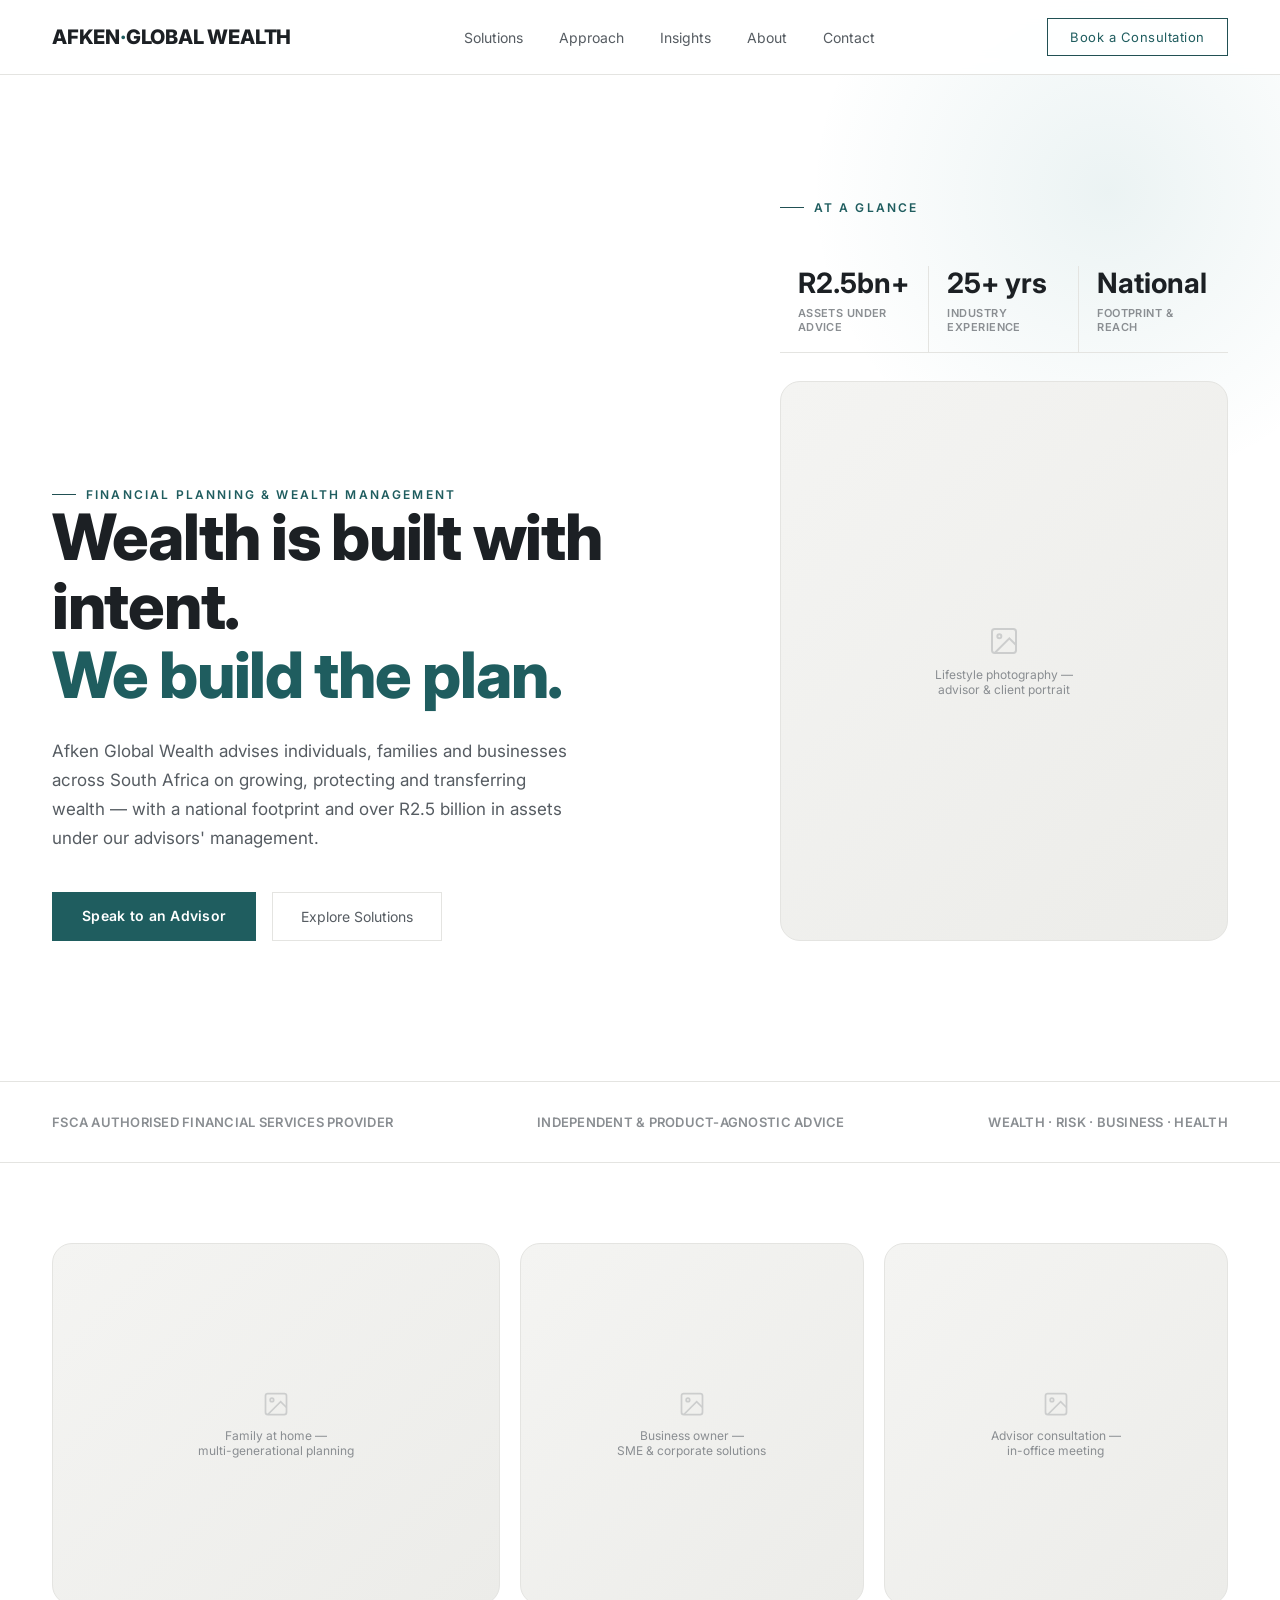
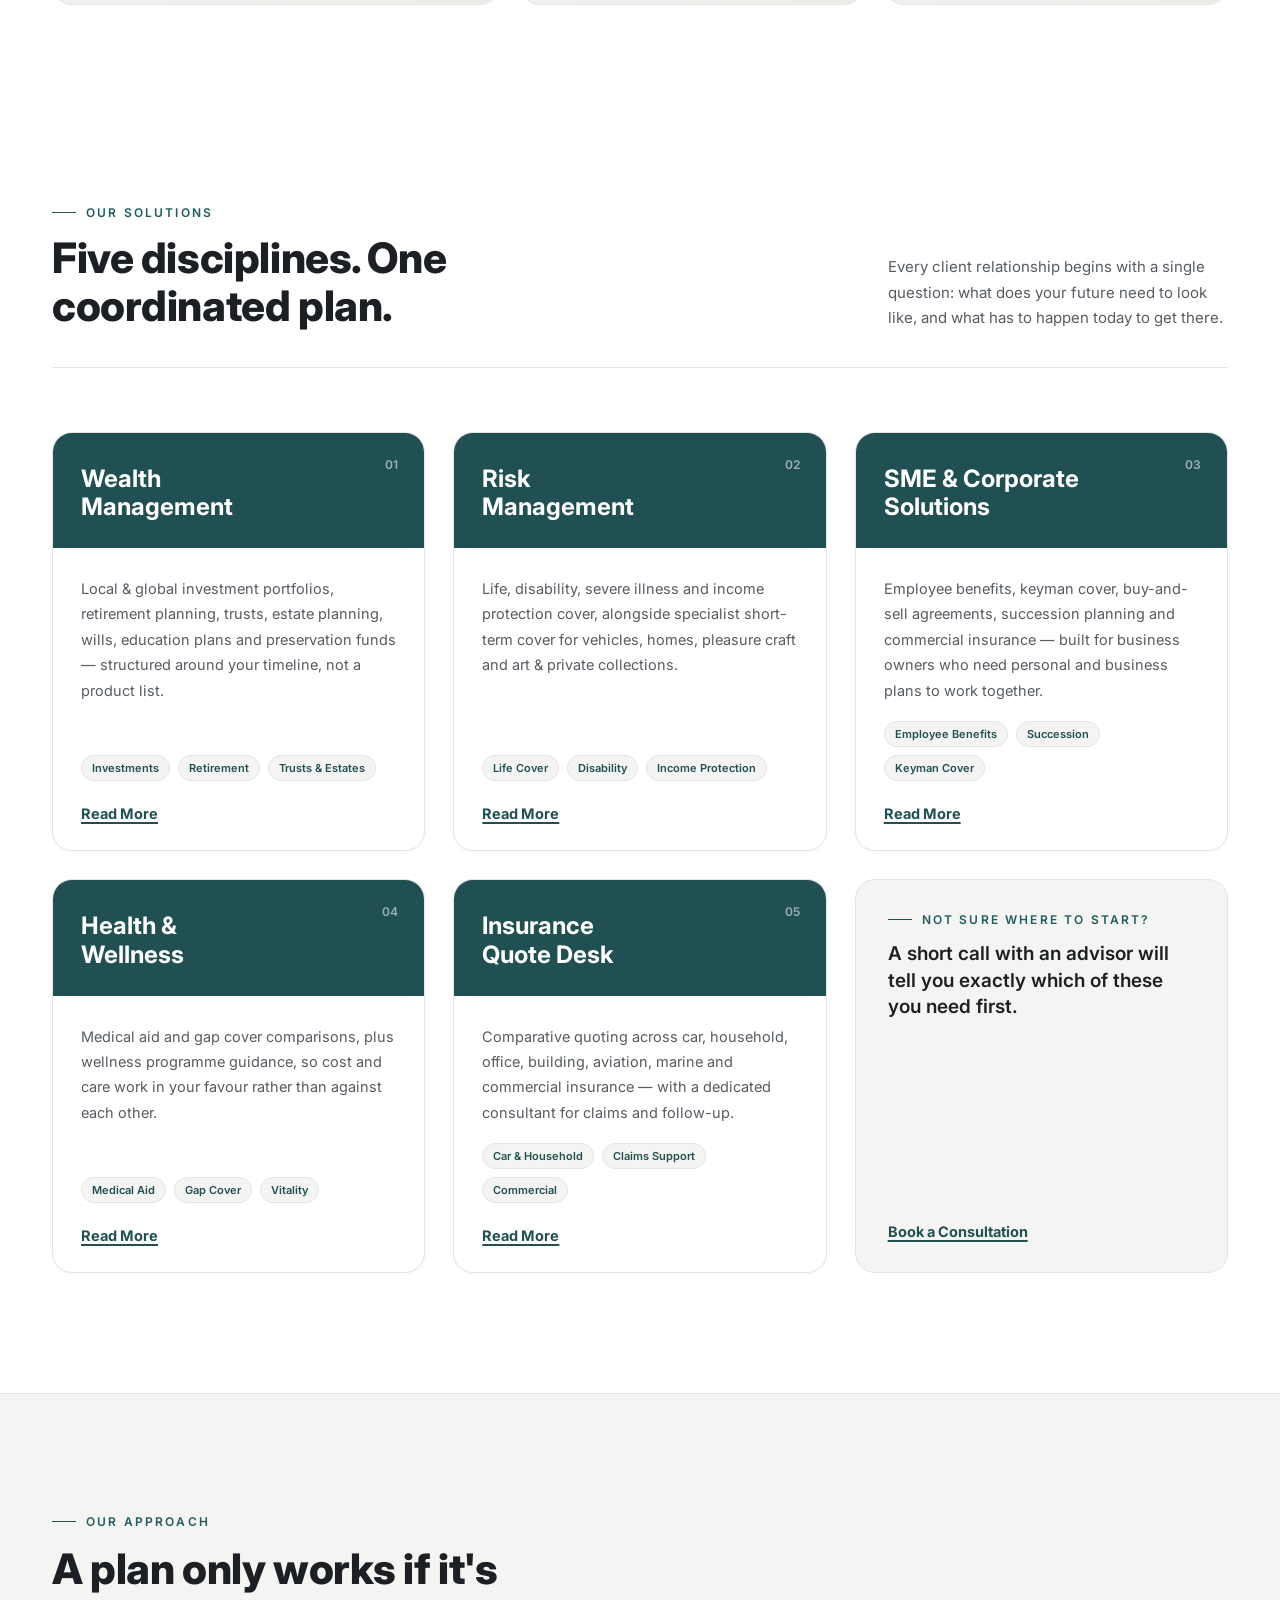
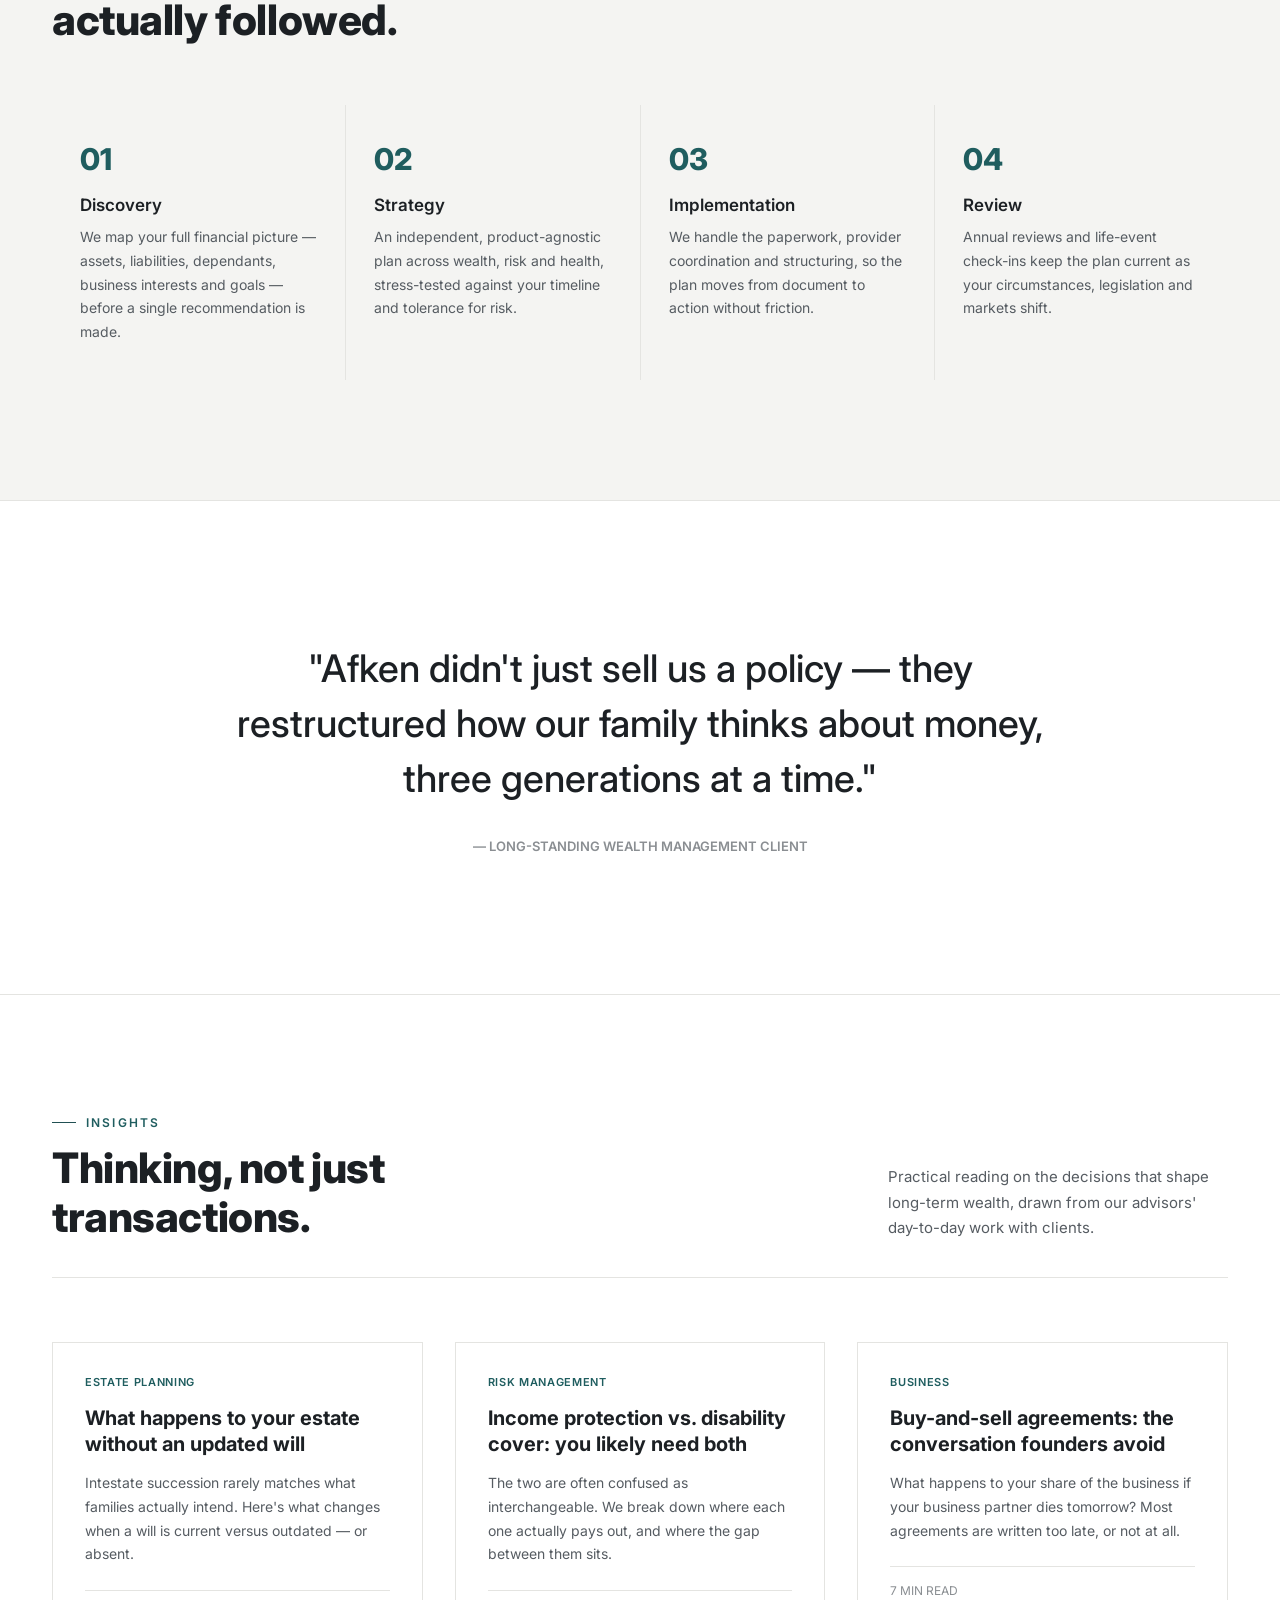
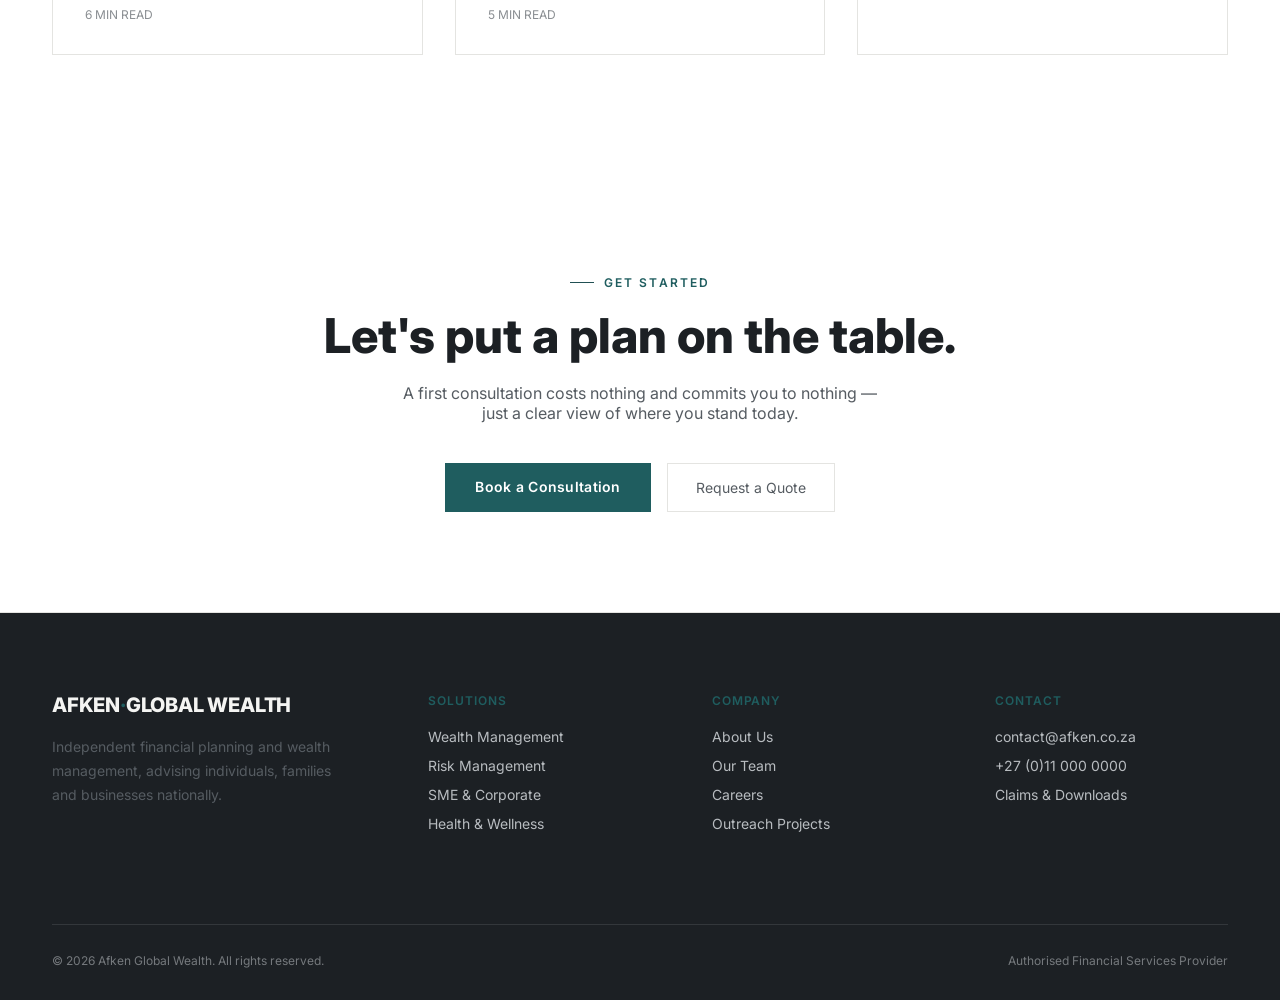
==== index.html @ ad875010 "Add files via upload" ====
<!DOCTYPE html>
<html lang="en">
<head>
<meta charset="UTF-8">
<meta name="viewport" content="width=device-width, initial-scale=1.0">
<title>Afken Global Wealth | Financial Planning &amp; Wealth Management</title>
<meta name="description" content="National financial planning and wealth management partners. Over R2.5 billion in assets under management, advising on wealth, risk, business and health solutions across South Africa.">
<link rel="preconnect" href="https://fonts.googleapis.com">
<link rel="preconnect" href="https://fonts.gstatic.com" crossorigin>
<link href="https://fonts.googleapis.com/css2?family=Inter:wght@400;500;600;700;800&display=swap" rel="stylesheet">
<link rel="stylesheet" href="assets/style.css">
</head>
<body>

<header>
  <nav class="nav">
    <div class="logo">AFKEN<span>·</span>GLOBAL WEALTH</div>
    <div class="navlinks">
      <a href="#solutions">Solutions</a>
      <a href="#process">Approach</a>
      <a href="#insights">Insights</a>
      <a href="#about">About</a>
      <a href="#contact">Contact</a>
    </div>
    <a href="#contact" class="nav-cta">Book a Consultation</a>
  </nav>
</header>

<section class="hero">
  <div class="wrap">
    <div class="hero-grid">
      <div>
        <div class="eyebrow">Financial Planning &amp; Wealth Management</div>
        <h1>Wealth is built with intent.<br><em>We build the plan.</em></h1>
        <p class="hero-sub">Afken Global Wealth advises individuals, families and businesses across South Africa on growing, protecting and transferring wealth — with a national footprint and over R2.5 billion in assets under our advisors' management.</p>
        <div class="hero-ctas">
          <a href="#contact" class="btn-primary">Speak to an Advisor</a>
          <a href="#solutions" class="btn-ghost">Explore Solutions</a>
        </div>
      </div>
      <div>
        <div class="eyebrow" style="margin-bottom:18px;">At a Glance</div>
        <div class="ledger">
          <div class="ledger-stat"><div class="ledger-num">R2.5bn+</div><div class="ledger-label">Assets under advice</div></div>
          <div class="ledger-stat"><div class="ledger-num">25+ yrs</div><div class="ledger-label">Industry experience</div></div>
          <div class="ledger-stat"><div class="ledger-num">National</div><div class="ledger-label">Footprint &amp; reach</div></div>
        </div>
        <div class="img-block hero-img placeholder">
          <div class="img-placeholder-label">
            <svg width="32" height="32" viewBox="0 0 24 24" fill="none" stroke="currentColor" stroke-width="1.5"><rect x="3" y="3" width="18" height="18" rx="2"/><circle cx="8.5" cy="8.5" r="1.5"/><path d="M21 15l-5-5L5 21"/></svg>
            <span>Lifestyle photography —<br>advisor &amp; client portrait</span>
          </div>
        </div>
      </div>
    </div>
  </div>
</section>

<div class="trust">
  <div class="wrap">
    <div class="trust-item">FSCA AUTHORISED FINANCIAL SERVICES PROVIDER</div>
    <div class="trust-item">INDEPENDENT &amp; PRODUCT-AGNOSTIC ADVICE</div>
    <div class="trust-item">WEALTH · RISK · BUSINESS · HEALTH</div>
  </div>
</div>

<section style="padding:80px 0;">
  <div class="wrap">
    <div class="gallery-strip">
      <div class="img-block placeholder">
        <div class="img-placeholder-label">
          <svg width="28" height="28" viewBox="0 0 24 24" fill="none" stroke="currentColor" stroke-width="1.5"><rect x="3" y="3" width="18" height="18" rx="2"/><circle cx="8.5" cy="8.5" r="1.5"/><path d="M21 15l-5-5L5 21"/></svg>
          <span>Family at home —<br>multi-generational planning</span>
        </div>
      </div>
      <div class="img-block placeholder">
        <div class="img-placeholder-label">
          <svg width="28" height="28" viewBox="0 0 24 24" fill="none" stroke="currentColor" stroke-width="1.5"><rect x="3" y="3" width="18" height="18" rx="2"/><circle cx="8.5" cy="8.5" r="1.5"/><path d="M21 15l-5-5L5 21"/></svg>
          <span>Business owner —<br>SME &amp; corporate solutions</span>
        </div>
      </div>
      <div class="img-block placeholder">
        <div class="img-placeholder-label">
          <svg width="28" height="28" viewBox="0 0 24 24" fill="none" stroke="currentColor" stroke-width="1.5"><rect x="3" y="3" width="18" height="18" rx="2"/><circle cx="8.5" cy="8.5" r="1.5"/><path d="M21 15l-5-5L5 21"/></svg>
          <span>Advisor consultation —<br>in-office meeting</span>
        </div>
      </div>
    </div>
  </div>
</section>

<section class="solutions" id="solutions">
  <div class="wrap">
    <div class="section-head">
      <div>
        <div class="eyebrow">Our Solutions</div>
        <h2>Five disciplines. One coordinated plan.</h2>
      </div>
      <p>Every client relationship begins with a single question: what does your future need to look like, and what has to happen today to get there.</p>
    </div>

    <div class="sol-grid">
      <div class="sol-card">
        <div class="sol-card-head">
          <span class="sol-index">01</span>
          <h3>Wealth<br>Management</h3>
        </div>
        <div class="sol-card-body">
          <p>Local &amp; global investment portfolios, retirement planning, trusts, estate planning, wills, education plans and preservation funds — structured around your timeline, not a product list.</p>
          <div class="sol-card-tags"><span class="tag">Investments</span><span class="tag">Retirement</span><span class="tag">Trusts &amp; Estates</span></div>
          <a href="pages/wealth.html" class="sol-card-link">Read More</a>
        </div>
      </div>

      <div class="sol-card">
        <div class="sol-card-head">
          <span class="sol-index">02</span>
          <h3>Risk<br>Management</h3>
        </div>
        <div class="sol-card-body">
          <p>Life, disability, severe illness and income protection cover, alongside specialist short-term cover for vehicles, homes, pleasure craft and art &amp; private collections.</p>
          <div class="sol-card-tags"><span class="tag">Life Cover</span><span class="tag">Disability</span><span class="tag">Income Protection</span></div>
          <a href="pages/risk.html" class="sol-card-link">Read More</a>
        </div>
      </div>

      <div class="sol-card">
        <div class="sol-card-head">
          <span class="sol-index">03</span>
          <h3>SME &amp; Corporate<br>Solutions</h3>
        </div>
        <div class="sol-card-body">
          <p>Employee benefits, keyman cover, buy-and-sell agreements, succession planning and commercial insurance — built for business owners who need personal and business plans to work together.</p>
          <div class="sol-card-tags"><span class="tag">Employee Benefits</span><span class="tag">Succession</span><span class="tag">Keyman Cover</span></div>
          <a href="pages/sme.html" class="sol-card-link">Read More</a>
        </div>
      </div>

      <div class="sol-card">
        <div class="sol-card-head">
          <span class="sol-index">04</span>
          <h3>Health &amp;<br>Wellness</h3>
        </div>
        <div class="sol-card-body">
          <p>Medical aid and gap cover comparisons, plus wellness programme guidance, so cost and care work in your favour rather than against each other.</p>
          <div class="sol-card-tags"><span class="tag">Medical Aid</span><span class="tag">Gap Cover</span><span class="tag">Vitality</span></div>
          <a href="pages/health.html" class="sol-card-link">Read More</a>
        </div>
      </div>

      <div class="sol-card">
        <div class="sol-card-head">
          <span class="sol-index">05</span>
          <h3>Insurance<br>Quote Desk</h3>
        </div>
        <div class="sol-card-body">
          <p>Comparative quoting across car, household, office, building, aviation, marine and commercial insurance — with a dedicated consultant for claims and follow-up.</p>
          <div class="sol-card-tags"><span class="tag">Car &amp; Household</span><span class="tag">Claims Support</span><span class="tag">Commercial</span></div>
          <a href="#" class="sol-card-link">Read More</a>
        </div>
      </div>

      <div class="sol-card" style="background:var(--surface);box-shadow:none;">
        <div class="sol-card-body" style="justify-content:center;align-items:flex-start;padding:32px;">
          <div class="eyebrow" style="margin-bottom:14px;">Not Sure Where to Start?</div>
          <p style="font-family:'Inter',sans-serif;font-weight:600;font-size:19px;color:var(--ink);line-height:1.4;">A short call with an advisor will tell you exactly which of these you need first.</p>
          <a href="#contact" class="sol-card-link">Book a Consultation</a>
        </div>
      </div>
    </div>
  </div>
</section>

<section class="process" id="process">
  <div class="wrap">
    <div class="eyebrow">Our Approach</div>
    <h2 class="serif" style="font-size:clamp(28px,3.4vw,42px);font-weight:800;letter-spacing:-0.01em;margin-top:14px;max-width:600px;">A plan only works if it's actually followed.</h2>
    <div class="process-grid">
      <div class="process-card">
        <div class="process-num">01</div>
        <h3>Discovery</h3>
        <p>We map your full financial picture — assets, liabilities, dependants, business interests and goals — before a single recommendation is made.</p>
      </div>
      <div class="process-card">
        <div class="process-num">02</div>
        <h3>Strategy</h3>
        <p>An independent, product-agnostic plan across wealth, risk and health, stress-tested against your timeline and tolerance for risk.</p>
      </div>
      <div class="process-card">
        <div class="process-num">03</div>
        <h3>Implementation</h3>
        <p>We handle the paperwork, provider coordination and structuring, so the plan moves from document to action without friction.</p>
      </div>
      <div class="process-card">
        <div class="process-num">04</div>
        <h3>Review</h3>
        <p>Annual reviews and life-event check-ins keep the plan current as your circumstances, legislation and markets shift.</p>
      </div>
    </div>
  </div>
</section>

<section class="quote-section">
  <div class="wrap">
    <blockquote>"Afken didn't just sell us a policy — they restructured how our family thinks about money, three generations at a time."</blockquote>
    <div class="quote-attr">— LONG-STANDING WEALTH MANAGEMENT CLIENT</div>
  </div>
</section>

<section id="insights">
  <div class="wrap">
    <div class="section-head">
      <div>
        <div class="eyebrow">Insights</div>
        <h2>Thinking, not just transactions.</h2>
      </div>
      <p>Practical reading on the decisions that shape long-term wealth, drawn from our advisors' day-to-day work with clients.</p>
    </div>
    <div class="insights-grid">
      <div class="insight-card">
        <div class="insight-cat">Estate Planning</div>
        <h3>What happens to your estate without an updated will</h3>
        <p>Intestate succession rarely matches what families actually intend. Here's what changes when a will is current versus outdated — or absent.</p>
        <div class="insight-meta">6 MIN READ</div>
      </div>
      <div class="insight-card">
        <div class="insight-cat">Risk Management</div>
        <h3>Income protection vs. disability cover: you likely need both</h3>
        <p>The two are often confused as interchangeable. We break down where each one actually pays out, and where the gap between them sits.</p>
        <div class="insight-meta">5 MIN READ</div>
      </div>
      <div class="insight-card">
        <div class="insight-cat">Business</div>
        <h3>Buy-and-sell agreements: the conversation founders avoid</h3>
        <p>What happens to your share of the business if your business partner dies tomorrow? Most agreements are written too late, or not at all.</p>
        <div class="insight-meta">7 MIN READ</div>
      </div>
    </div>
  </div>
</section>

<section class="cta-band" id="contact">
  <div class="wrap">
    <div class="eyebrow" style="justify-content:center;">Get Started</div>
    <h2 style="margin-top:16px;">Let's put a plan on the table.</h2>
    <p>A first consultation costs nothing and commits you to nothing — just a clear view of where you stand today.</p>
    <div class="hero-ctas">
      <a href="#" class="btn-primary">Book a Consultation</a>
      <a href="#" class="btn-ghost">Request a Quote</a>
    </div>
  </div>
</section>

<footer>
  <div class="wrap">
    <div class="foot-grid">
      <div class="foot-col">
        <div class="logo" style="margin-bottom:18px;">AFKEN<span>·</span>GLOBAL WEALTH</div>
        <p style="color:var(--ink-dim);font-size:14px;line-height:1.7;max-width:280px;">Independent financial planning and wealth management, advising individuals, families and businesses nationally.</p>
      </div>
      <div class="foot-col">
        <h4>Solutions</h4>
        <a href="#">Wealth Management</a>
        <a href="#">Risk Management</a>
        <a href="#">SME &amp; Corporate</a>
        <a href="#">Health &amp; Wellness</a>
      </div>
      <div class="foot-col">
        <h4>Company</h4>
        <a href="#">About Us</a>
        <a href="#">Our Team</a>
        <a href="#">Careers</a>
        <a href="#">Outreach Projects</a>
      </div>
      <div class="foot-col">
        <h4>Contact</h4>
        <a href="#">contact@afken.co.za</a>
        <a href="#">+27 (0)11 000 0000</a>
        <a href="#">Claims &amp; Downloads</a>
      </div>
    </div>
    <div class="foot-bottom">
      <div>© 2026 Afken Global Wealth. All rights reserved.</div>
      <div>Authorised Financial Services Provider</div>
    </div>
  </div>
</footer>

</body>
</html>
---- assets/style.css ----
:root{
    --bg: #FFFFFF;
    --surface: #F4F4F2;
    --surface-2: #ECECE9;
    --hairline: #E4E4E1;
    --gold: #1F5D5F;
    --gold-soft: #215053;
    --ink: #1C2024;
    --ink-dim: #565C62;
    --ink-faint: #8A8E92;
    --teal: #215053;
    --teal-deep: #173B3D;
    --footer-dark: #1C2024;
  }
  *{margin:0;padding:0;box-sizing:border-box;}
  html{scroll-behavior:smooth;}
  body{
    background:var(--bg);
    color:var(--ink);
    font-family:'Inter',sans-serif;
    -webkit-font-smoothing:antialiased;
    overflow-x:hidden;
  }
  a{color:inherit;text-decoration:none;}
  .serif{font-family:'Inter',sans-serif;font-weight:700;}
  .mono{font-family:'Inter',sans-serif;font-weight:600;}
  .wrap{max-width:1240px;margin:0 auto;padding:0 32px;}
  .eyebrow{
    font-family:'Inter',sans-serif;font-weight:600;
    font-size:12px;
    letter-spacing:0.18em;
    text-transform:uppercase;
    color:var(--gold);
    display:flex;align-items:center;gap:10px;
  }
  .eyebrow::before{content:'';width:24px;height:1px;background:var(--gold-soft);}
  /* header */
  header{
    position:fixed;top:0;left:0;right:0;z-index:100;
    background:rgba(255,255,255,0.88);
    backdrop-filter:blur(10px);
    border-bottom:1px solid var(--hairline);
  }
  .nav{display:flex;align-items:center;justify-content:space-between;padding:18px 32px;max-width:1240px;margin:0 auto;}
  .logo{font-family:'Inter',sans-serif;font-size:20px;font-weight:800;letter-spacing:-0.01em;}
  .logo span{color:var(--gold);}
  .navlinks{display:flex;gap:36px;font-size:14px;color:var(--ink-dim);}
  .navlinks a:hover{color:var(--ink);}
  .nav-cta{
    border:1px solid var(--gold-soft);
    color:var(--gold);
    font-size:13px;
    padding:10px 22px;
    letter-spacing:0.04em;
    transition:all .25s ease;
  }
  .nav-cta:hover{background:var(--gold);color:var(--bg);}

  /* hero */
  .hero{
    position:relative;
    padding:200px 0 140px;
    border-bottom:1px solid var(--hairline);
    overflow:hidden;
  }
  .hero::before{
    content:'';
    position:absolute;
    top:-10%;right:-10%;
    width:600px;height:600px;
    background:radial-gradient(circle, rgba(61,138,140,0.10) 0%, transparent 70%);
    pointer-events:none;
  }
  .hero-grid{display:grid;grid-template-columns:1.3fr 0.9fr;gap:80px;align-items:end;position:relative;}
  .hero h1{
    font-size:clamp(38px,5vw,66px);
    font-weight:800;
    line-height:1.08;
    letter-spacing:-0.02em;
  }
  .hero h1 em{font-style:normal;color:var(--gold);font-weight:800;}
  .hero-sub{
    margin-top:28px;
    font-size:17px;
    line-height:1.7;
    color:var(--ink-dim);
    max-width:520px;
  }
  .hero-ctas{display:flex;gap:16px;margin-top:40px;}
  .btn-primary{
    background:var(--gold);color:var(--bg);
    padding:15px 30px;font-size:14px;font-weight:600;letter-spacing:0.02em;
    transition:transform .25s ease, box-shadow .25s ease;
  }
  .btn-primary:hover{transform:translateY(-2px);box-shadow:0 10px 30px rgba(61,138,140,0.25);}
  .btn-ghost{
    border:1px solid var(--hairline);
    padding:15px 28px;font-size:14px;color:var(--ink-dim);
    transition:all .25s ease;
  }
  .btn-ghost:hover{border-color:var(--gold-soft);color:var(--ink);}

  /* ledger line — signature element */
  .ledger{
    display:flex;
    align-items:flex-end;
    gap:0;
    height:120px;
    border-bottom:1px solid var(--hairline);
    padding-bottom:0;
  }
  .ledger-stat{flex:1;border-left:1px solid var(--hairline);padding:0 18px 18px;}
  .ledger-stat:first-child{border-left:none;}
  .ledger-num{font-family:'Inter',sans-serif;font-weight:700;font-size:28px;color:var(--ink);}
  .ledger-label{font-size:11px;color:var(--ink-faint);margin-top:6px;letter-spacing:0.04em;text-transform:uppercase;font-family:'Inter',sans-serif;font-weight:600;}

  /* trust strip */
  .trust{padding:32px 0;border-bottom:1px solid var(--hairline);}
  .trust .wrap{display:flex;justify-content:space-between;align-items:center;flex-wrap:wrap;gap:20px;}
  .trust-item{font-size:13px;color:var(--ink-faint);font-family:'Inter',sans-serif;font-weight:600;letter-spacing:0.02em;}

  /* section shell */
  section{padding:120px 0;}
  .section-head{display:flex;justify-content:space-between;align-items:flex-end;gap:40px;margin-bottom:64px;border-bottom:1px solid var(--hairline);padding-bottom:36px;}
  .section-head h2{font-size:clamp(28px,3.4vw,42px);font-weight:800;letter-spacing:-0.01em;line-height:1.15;max-width:560px;margin-top:14px;}
  .section-head p{color:var(--ink-dim);max-width:340px;font-size:15px;line-height:1.7;}

  /* lifestyle imagery */
  .img-block{
    position:relative;border-radius:20px;overflow:hidden;
    background:linear-gradient(135deg, var(--surface) 0%, var(--surface-2) 100%);
    border:1px solid var(--hairline);
    display:flex;align-items:flex-end;
  }
  .img-block img{width:100%;height:100%;object-fit:cover;display:block;}
  .img-block.placeholder{align-items:center;justify-content:center;min-height:260px;}
  .img-placeholder-label{
    font-size:12px;color:var(--ink-faint);text-align:center;padding:24px;
    display:flex;flex-direction:column;align-items:center;gap:10px;
  }
  .img-placeholder-label svg{opacity:0.35;}
  .hero-img{aspect-ratio:4/5;margin-top:28px;}
  .gallery-strip{display:grid;grid-template-columns:1.3fr 1fr 1fr;gap:20px;}
  .gallery-strip .img-block:first-child{aspect-ratio:auto;}
  .gallery-strip .img-block{aspect-ratio:1/1.05;}
  .sol-grid{display:grid;grid-template-columns:repeat(3,1fr);gap:28px;}
  .sol-card{
    border-radius:20px;
    overflow:hidden;
    background:#fff;
    border:1px solid var(--hairline);
    box-shadow:0 1px 3px rgba(28,32,36,0.04);
    transition:transform .3s ease, box-shadow .3s ease;
    display:flex;flex-direction:column;
  }
  .sol-card:hover{transform:translateY(-4px);box-shadow:0 16px 32px rgba(23,59,61,0.12);}
  .sol-card-head{
    background:var(--teal);
    color:#fff;
    padding:32px 28px 26px;
    position:relative;
  }
  .sol-card-head .sol-index{position:absolute;top:24px;right:26px;font-family:'Inter',sans-serif;font-weight:600;font-size:12px;color:rgba(255,255,255,0.55);}
  .sol-card-head h3{font-family:'Inter',sans-serif;font-size:24px;font-weight:700;line-height:1.2;max-width:80%;}
  .sol-card-body{padding:28px;flex:1;display:flex;flex-direction:column;}
  .sol-card-body p{color:var(--ink-dim);font-size:14.5px;line-height:1.75;flex:1;}
  .sol-card-tags{display:flex;flex-wrap:wrap;gap:8px;margin-top:18px;}
  .sol-card-link{
    margin-top:24px;font-weight:700;font-size:14.5px;color:var(--teal);
    text-decoration:underline;text-decoration-thickness:2px;text-underline-offset:3px;
    font-family:'Inter',sans-serif;font-weight:700;
  }
  .sol-card.full{grid-column:span 3;}
  .sol-card.full .sol-card-head{display:flex;align-items:center;justify-content:space-between;}
  .tag{font-size:11px;color:var(--teal);border:1px solid var(--hairline);background:var(--surface);padding:5px 10px;font-family:'Inter',sans-serif;font-weight:600;border-radius:20px;}

  /* why us / process */
  .process{background:var(--surface);border-top:1px solid var(--hairline);border-bottom:1px solid var(--hairline);}
  .process-grid{display:grid;grid-template-columns:repeat(4,1fr);gap:1px;background:var(--hairline);margin-top:60px;}
  .process-card{background:var(--surface);padding:36px 28px;}
  .process-num{font-family:'Inter',sans-serif;font-weight:800;color:var(--gold);font-size:30px;}
  .process-card h3{font-size:17px;margin-top:18px;font-weight:600;}
  .process-card p{color:var(--ink-dim);font-size:14px;line-height:1.7;margin-top:10px;}

  /* insights */
  .insights-grid{display:grid;grid-template-columns:repeat(3,1fr);gap:32px;}
  .insight-card{border:1px solid var(--hairline);padding:32px;transition:border-color .3s ease;}
  .insight-card:hover{border-color:var(--gold-soft);}
  .insight-cat{font-family:'Inter',sans-serif;font-weight:600;font-size:11px;color:var(--gold);text-transform:uppercase;letter-spacing:0.06em;}
  .insight-card h3{font-family:'Inter',sans-serif;font-size:20px;font-weight:700;margin-top:16px;line-height:1.3;}
  .insight-card p{color:var(--ink-dim);font-size:14px;margin-top:14px;line-height:1.7;}
  .insight-meta{margin-top:24px;font-size:12px;color:var(--ink-faint);border-top:1px solid var(--hairline);padding-top:16px;}

  /* testimonial */
  .quote-section{padding:140px 0;text-align:center;border-bottom:1px solid var(--hairline);}
  .quote-section blockquote{
    font-family:'Inter',sans-serif;font-weight:500;
    font-size:clamp(24px,3vw,38px);line-height:1.45;max-width:840px;margin:0 auto;color:var(--ink);
  }
  .quote-attr{margin-top:32px;font-size:13px;color:var(--ink-faint);font-family:'Inter',sans-serif;font-weight:600;}

  /* CTA band */
  .cta-band{padding:100px 0;text-align:center;position:relative;}
  .cta-band h2{font-family:'Inter',sans-serif;font-size:clamp(30px,4vw,48px);font-weight:800;}
  .cta-band p{color:var(--ink-dim);margin-top:18px;max-width:480px;margin-left:auto;margin-right:auto;}
  .cta-band .hero-ctas{justify-content:center;}

  /* footer */
  footer{background:var(--footer-dark);border-top:1px solid var(--hairline);padding:80px 0 32px;}
  footer .logo{color:#F4F4F2;}
  footer .foot-col p{color:#9CA3A8;}
  footer .foot-col a{color:#B8BCC0;}
  footer .foot-col a:hover{color:#F4F4F2;}
  footer .foot-bottom{color:#75797D;border-top-color:#33373B;}
  .foot-grid{display:grid;grid-template-columns:1.4fr 1fr 1fr 1fr;gap:50px;}
  .foot-col h4{font-family:'Inter',sans-serif;font-weight:600;font-size:12px;text-transform:uppercase;letter-spacing:0.08em;color:var(--gold);margin-bottom:20px;}
  .foot-col a{display:block;font-size:14px;color:var(--ink-dim);margin-bottom:12px;}
  .foot-col a:hover{color:var(--ink);}
  .foot-bottom{display:flex;justify-content:space-between;margin-top:80px;padding-top:28px;border-top:1px solid var(--hairline);font-size:12px;color:var(--ink-faint);}

  @media(max-width:1100px) and (min-width:881px){
    .sol-grid{grid-template-columns:repeat(2,1fr);}
  }
  @media(max-width:880px){
    .hero-grid{grid-template-columns:1fr;gap:48px;}
    .ledger{grid-template-columns:1fr 1fr;flex-wrap:wrap;height:auto;}
    .ledger-stat{flex:0 0 50%;padding:14px 14px 14px 0;}
    .navlinks{display:none;}
    .process-grid{grid-template-columns:1fr 1fr;}
    .insights-grid{grid-template-columns:1fr;}
    .sol-grid{grid-template-columns:1fr;}
    .sol-card.full{grid-column:span 1;}
    .foot-grid{grid-template-columns:1fr 1fr;gap:36px;}
  }
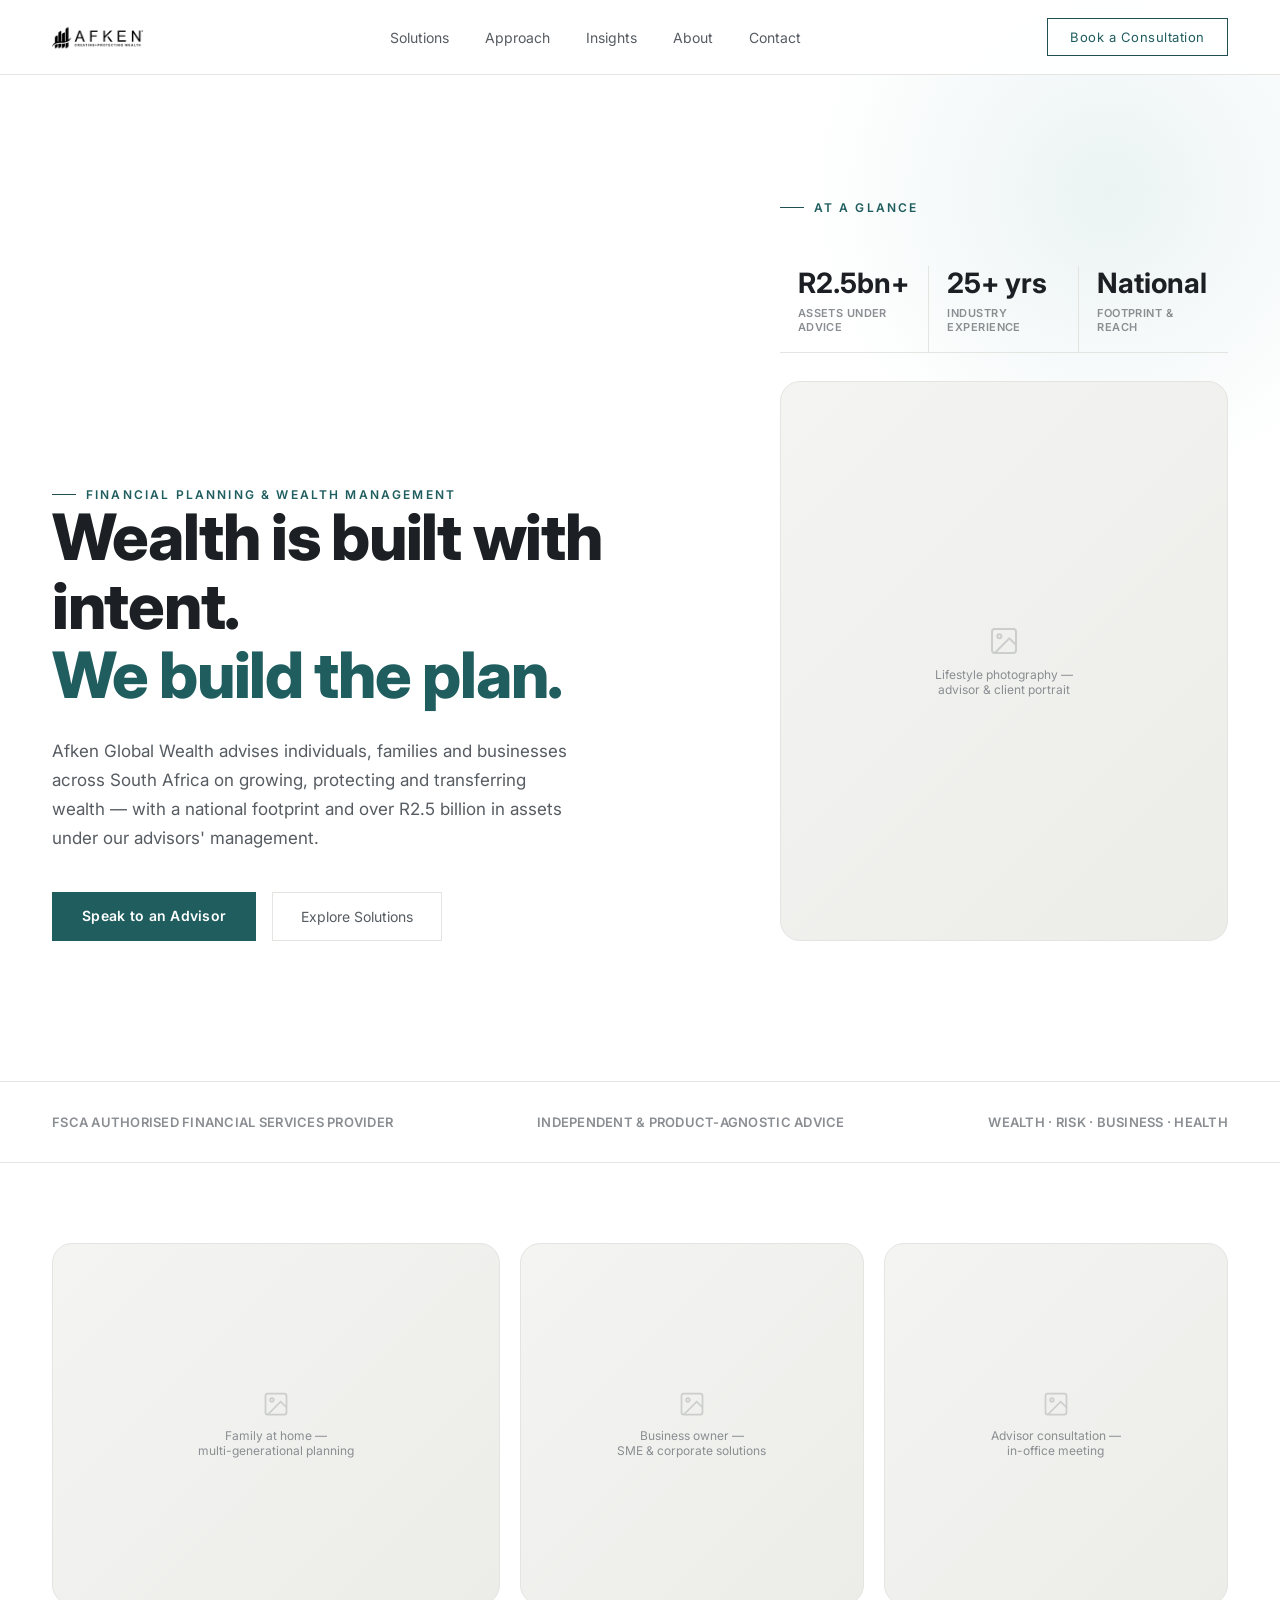
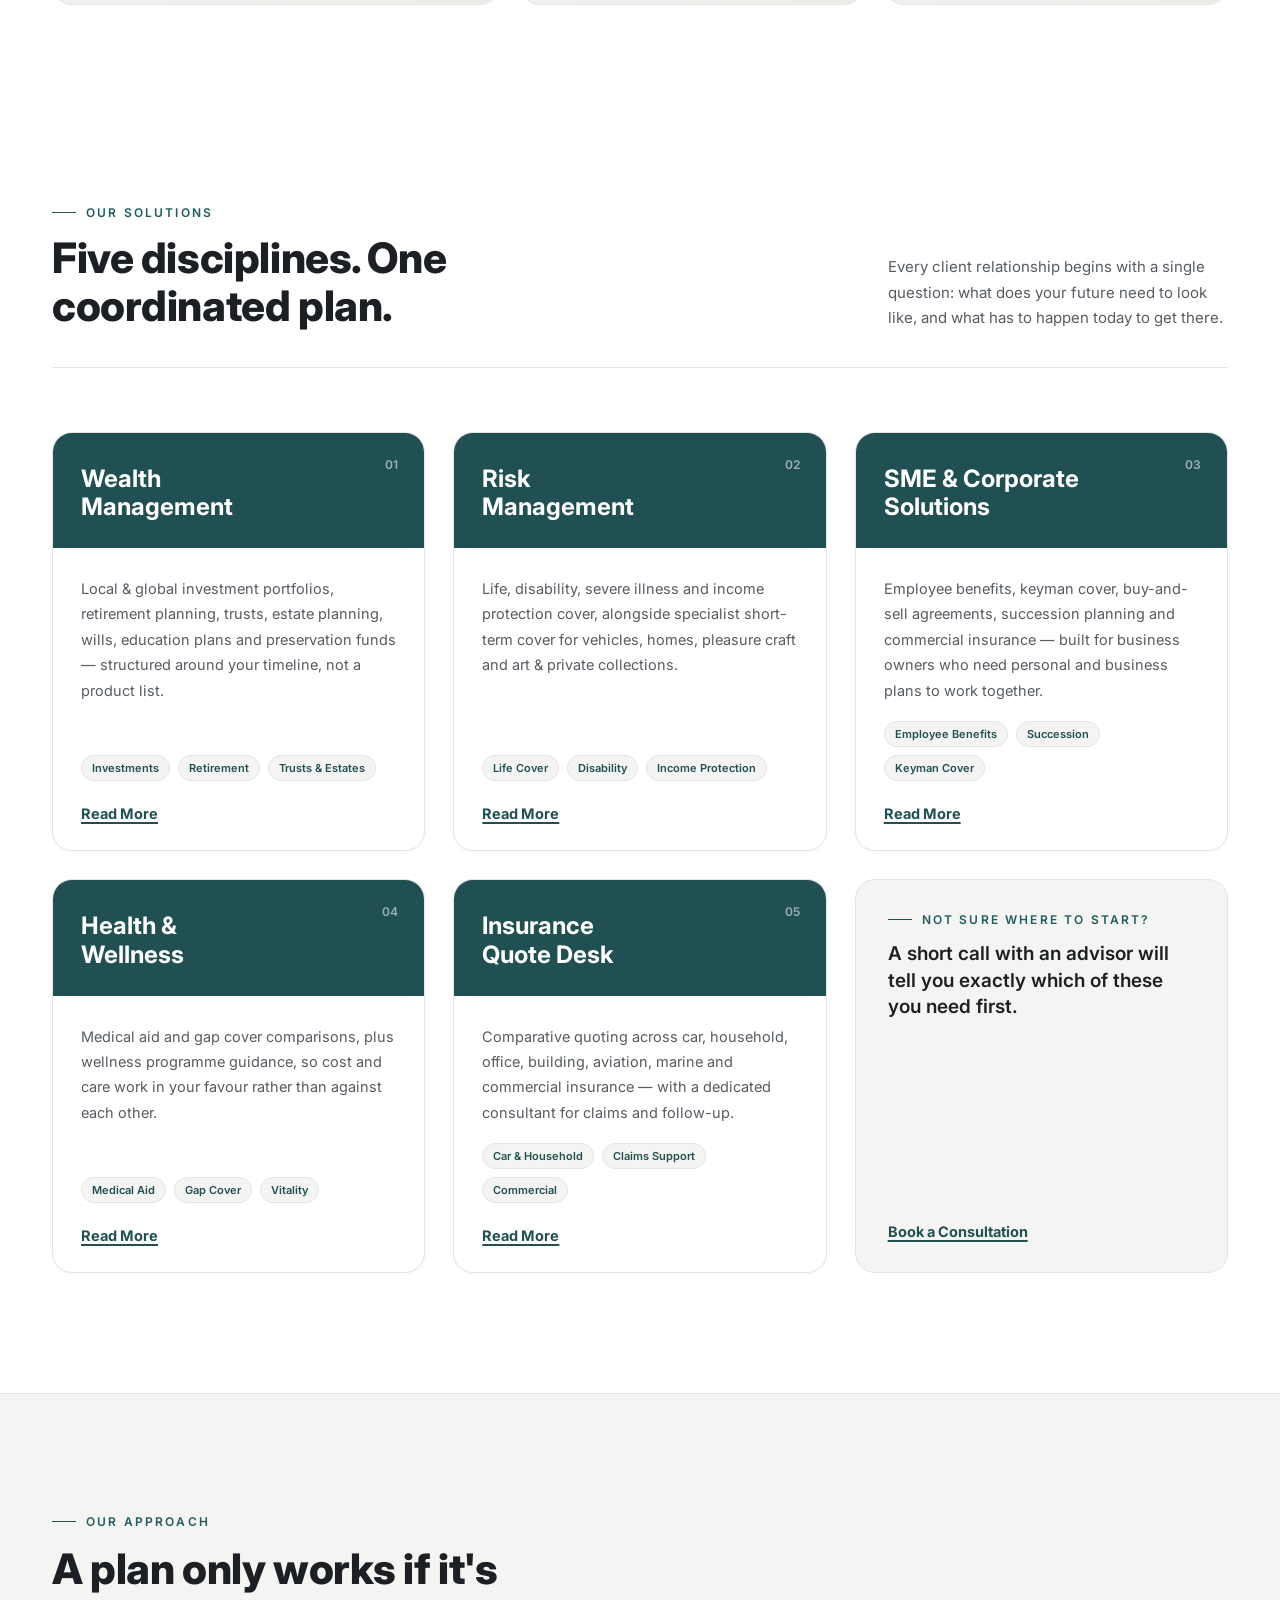
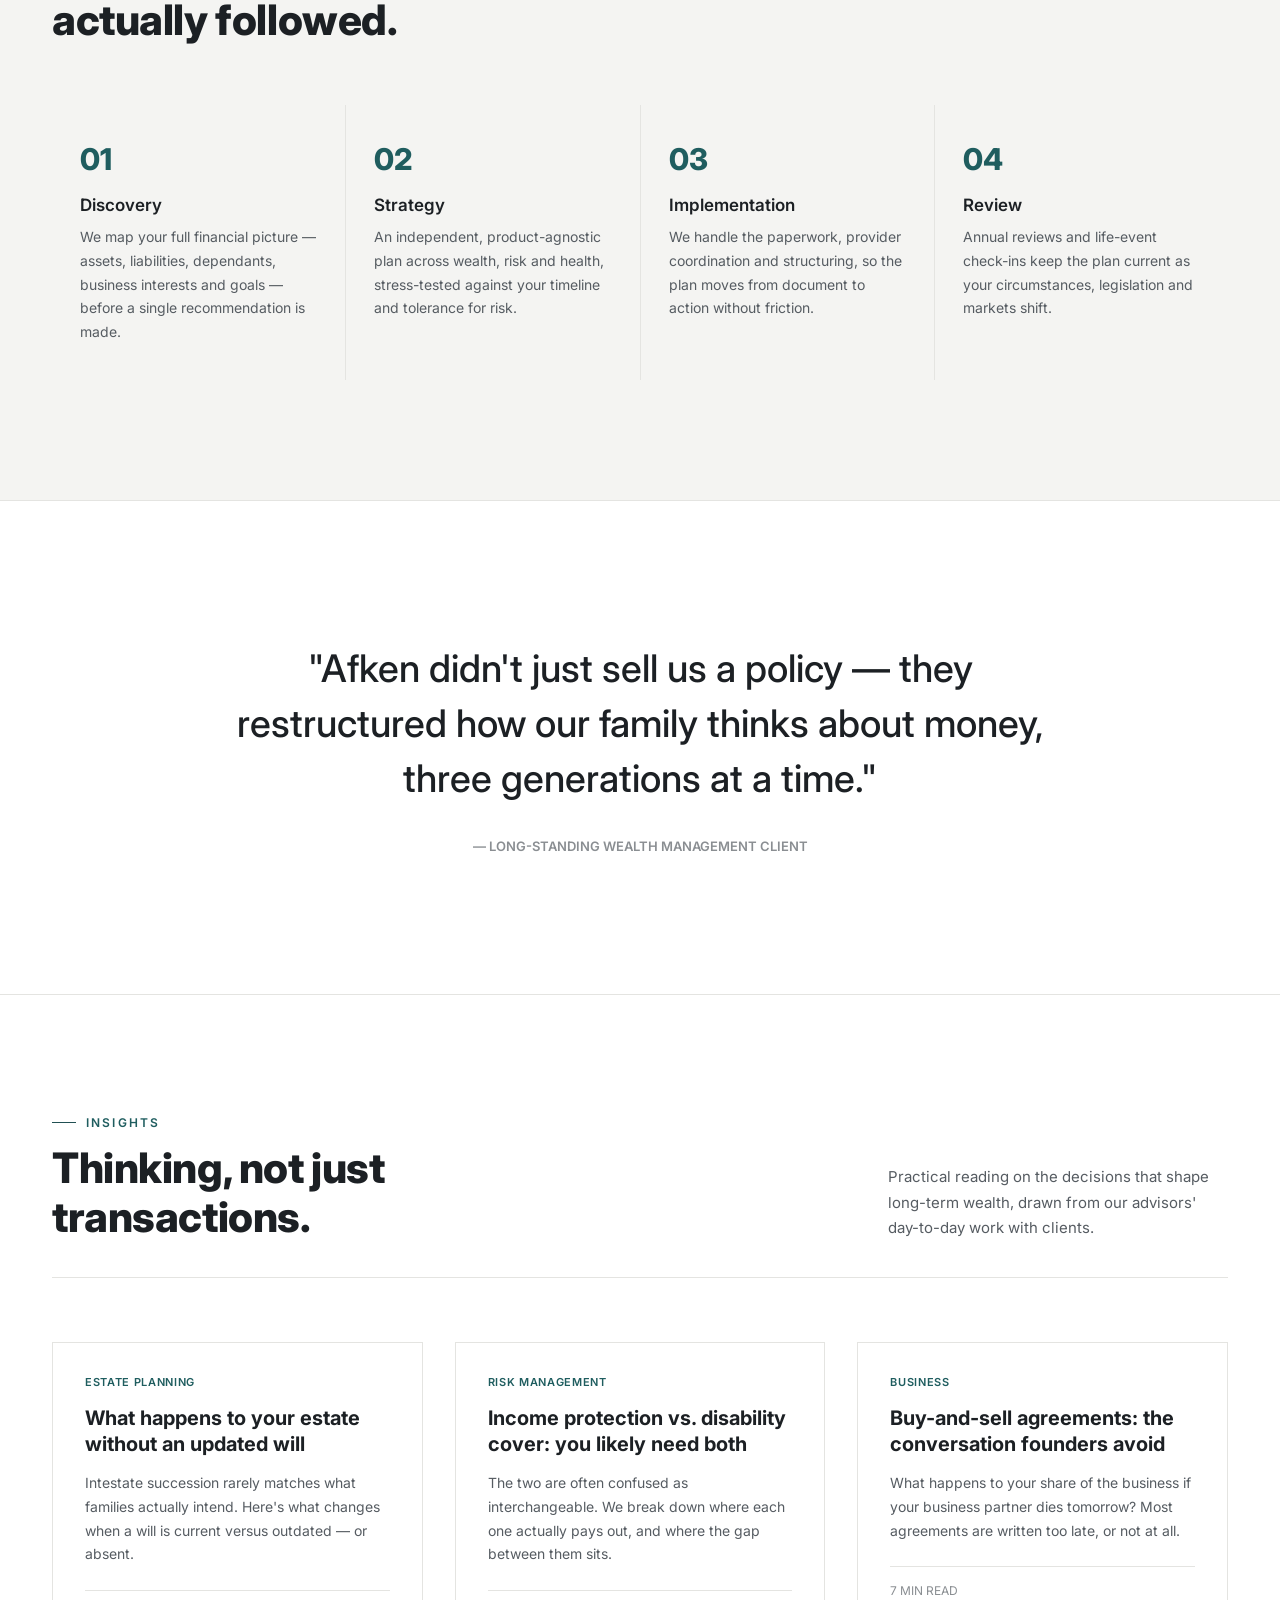
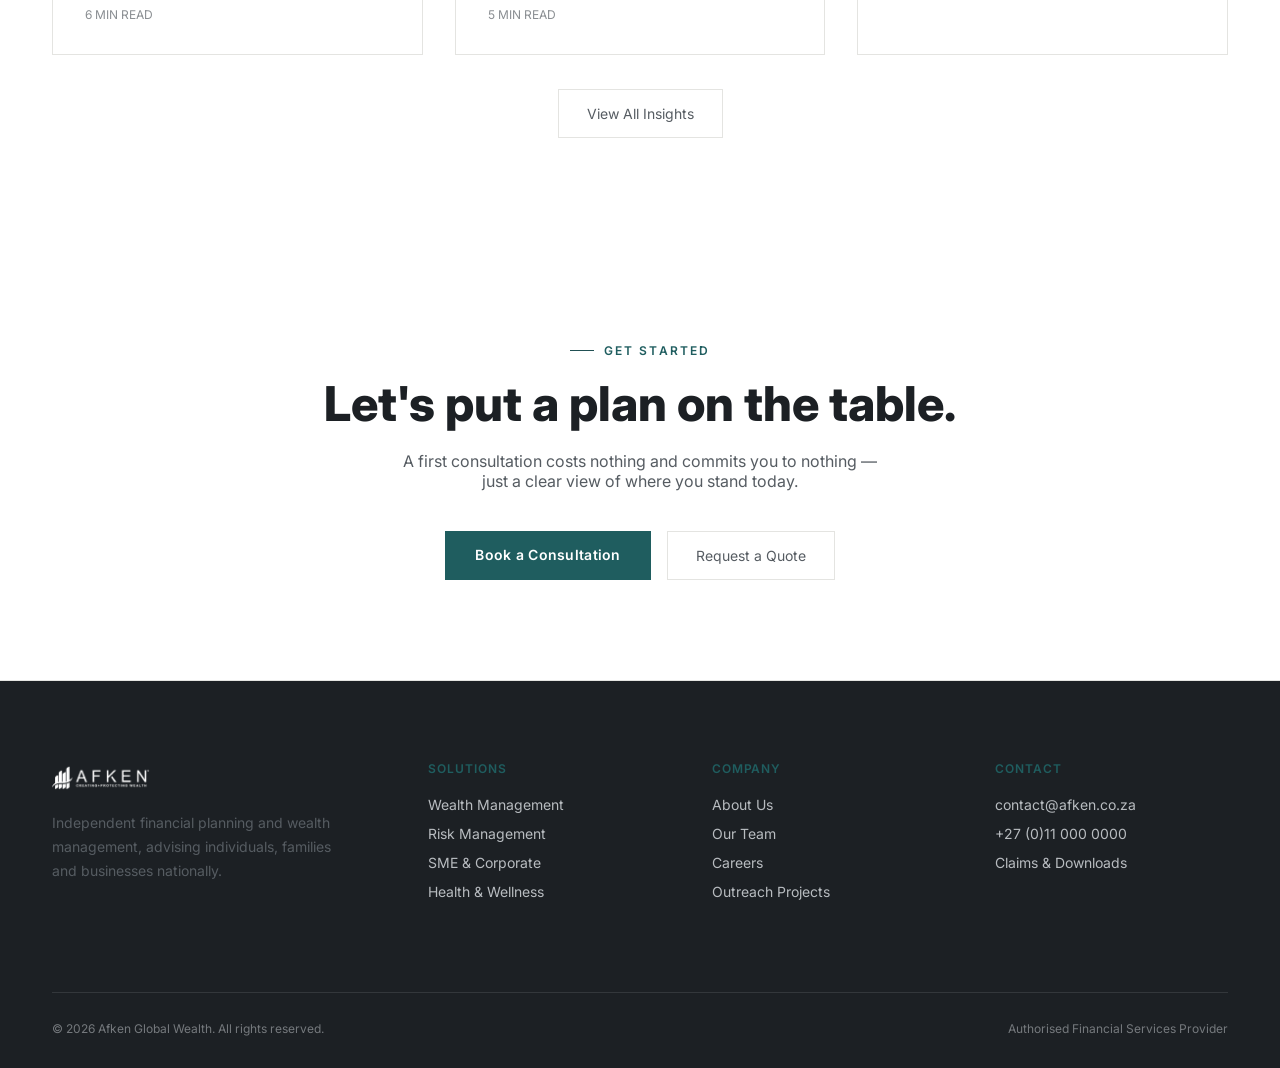
==== commit 2b094c46: "Add files via upload" ====
--- a/index.html
+++ b/index.html
@@ -14,15 +14,15 @@
 
 <header>
   <nav class="nav">
-    <div class="logo">AFKEN<span>·</span>GLOBAL WEALTH</div>
+    <div class="logo"><img src="assets/images/afken-logo-black.png" alt="Afken Global Wealth"></div>
     <div class="navlinks">
       <a href="#solutions">Solutions</a>
       <a href="#process">Approach</a>
-      <a href="#insights">Insights</a>
-      <a href="#about">About</a>
+      <a href="pages/insights.html">Insights</a>
+      <a href="pages/about.html">About</a>
       <a href="#contact">Contact</a>
     </div>
-    <a href="#contact" class="nav-cta">Book a Consultation</a>
+    <a href="pages/contact.html" class="nav-cta">Book a Consultation</a>
   </nav>
 </header>
 
@@ -34,7 +34,7 @@
         <h1>Wealth is built with intent.<br><em>We build the plan.</em></h1>
         <p class="hero-sub">Afken Global Wealth advises individuals, families and businesses across South Africa on growing, protecting and transferring wealth — with a national footprint and over R2.5 billion in assets under our advisors' management.</p>
         <div class="hero-ctas">
-          <a href="#contact" class="btn-primary">Speak to an Advisor</a>
+          <a href="pages/contact.html" class="btn-primary">Speak to an Advisor</a>
           <a href="#solutions" class="btn-ghost">Explore Solutions</a>
         </div>
       </div>
@@ -164,7 +164,7 @@
         <div class="sol-card-body" style="justify-content:center;align-items:flex-start;padding:32px;">
           <div class="eyebrow" style="margin-bottom:14px;">Not Sure Where to Start?</div>
           <p style="font-family:'Inter',sans-serif;font-weight:600;font-size:19px;color:var(--ink);line-height:1.4;">A short call with an advisor will tell you exactly which of these you need first.</p>
-          <a href="#contact" class="sol-card-link">Book a Consultation</a>
+          <a href="pages/contact.html" class="sol-card-link">Book a Consultation</a>
         </div>
       </div>
     </div>
@@ -236,6 +236,9 @@
         <div class="insight-meta">7 MIN READ</div>
       </div>
     </div>
+    <div style="text-align:center;margin-top:48px;">
+      <a href="pages/insights.html" class="btn-ghost">View All Insights</a>
+    </div>
   </div>
 </section>
 
@@ -245,8 +248,8 @@
     <h2 style="margin-top:16px;">Let's put a plan on the table.</h2>
     <p>A first consultation costs nothing and commits you to nothing — just a clear view of where you stand today.</p>
     <div class="hero-ctas">
-      <a href="#" class="btn-primary">Book a Consultation</a>
-      <a href="#" class="btn-ghost">Request a Quote</a>
+      <a href="pages/contact.html" class="btn-primary">Book a Consultation</a>
+      <a href="pages/contact.html" class="btn-ghost">Request a Quote</a>
     </div>
   </div>
 </section>
@@ -255,7 +258,7 @@
   <div class="wrap">
     <div class="foot-grid">
       <div class="foot-col">
-        <div class="logo" style="margin-bottom:18px;">AFKEN<span>·</span>GLOBAL WEALTH</div>
+        <div class="logo" style="margin-bottom:18px;"><img src="assets/images/afken-logo-white.png" alt="Afken Global Wealth"></div>
         <p style="color:var(--ink-dim);font-size:14px;line-height:1.7;max-width:280px;">Independent financial planning and wealth management, advising individuals, families and businesses nationally.</p>
       </div>
       <div class="foot-col">
@@ -267,15 +270,15 @@
       </div>
       <div class="foot-col">
         <h4>Company</h4>
-        <a href="#">About Us</a>
-        <a href="#">Our Team</a>
-        <a href="#">Careers</a>
+        <a href="pages/about.html">About Us</a>
+        <a href="pages/about.html#team">Our Team</a>
+        <a href="pages/careers.html">Careers</a>
         <a href="#">Outreach Projects</a>
       </div>
       <div class="foot-col">
         <h4>Contact</h4>
-        <a href="#">contact@afken.co.za</a>
-        <a href="#">+27 (0)11 000 0000</a>
+        <a href="pages/contact.html">contact@afken.co.za</a>
+        <a href="pages/contact.html">+27 (0)11 000 0000</a>
         <a href="#">Claims &amp; Downloads</a>
       </div>
     </div>
--- a/assets/style.css
+++ b/assets/style.css
@@ -43,6 +43,8 @@
   }
   .nav{display:flex;align-items:center;justify-content:space-between;padding:18px 32px;max-width:1240px;margin:0 auto;}
   .logo{font-family:'Inter',sans-serif;font-size:20px;font-weight:800;letter-spacing:-0.01em;}
+  .logo img{height:30px;width:auto;display:block;}
+  footer .logo img{height:32px;}
   .logo span{color:var(--gold);}
   .navlinks{display:flex;gap:36px;font-size:14px;color:var(--ink-dim);}
   .navlinks a:hover{color:var(--ink);}
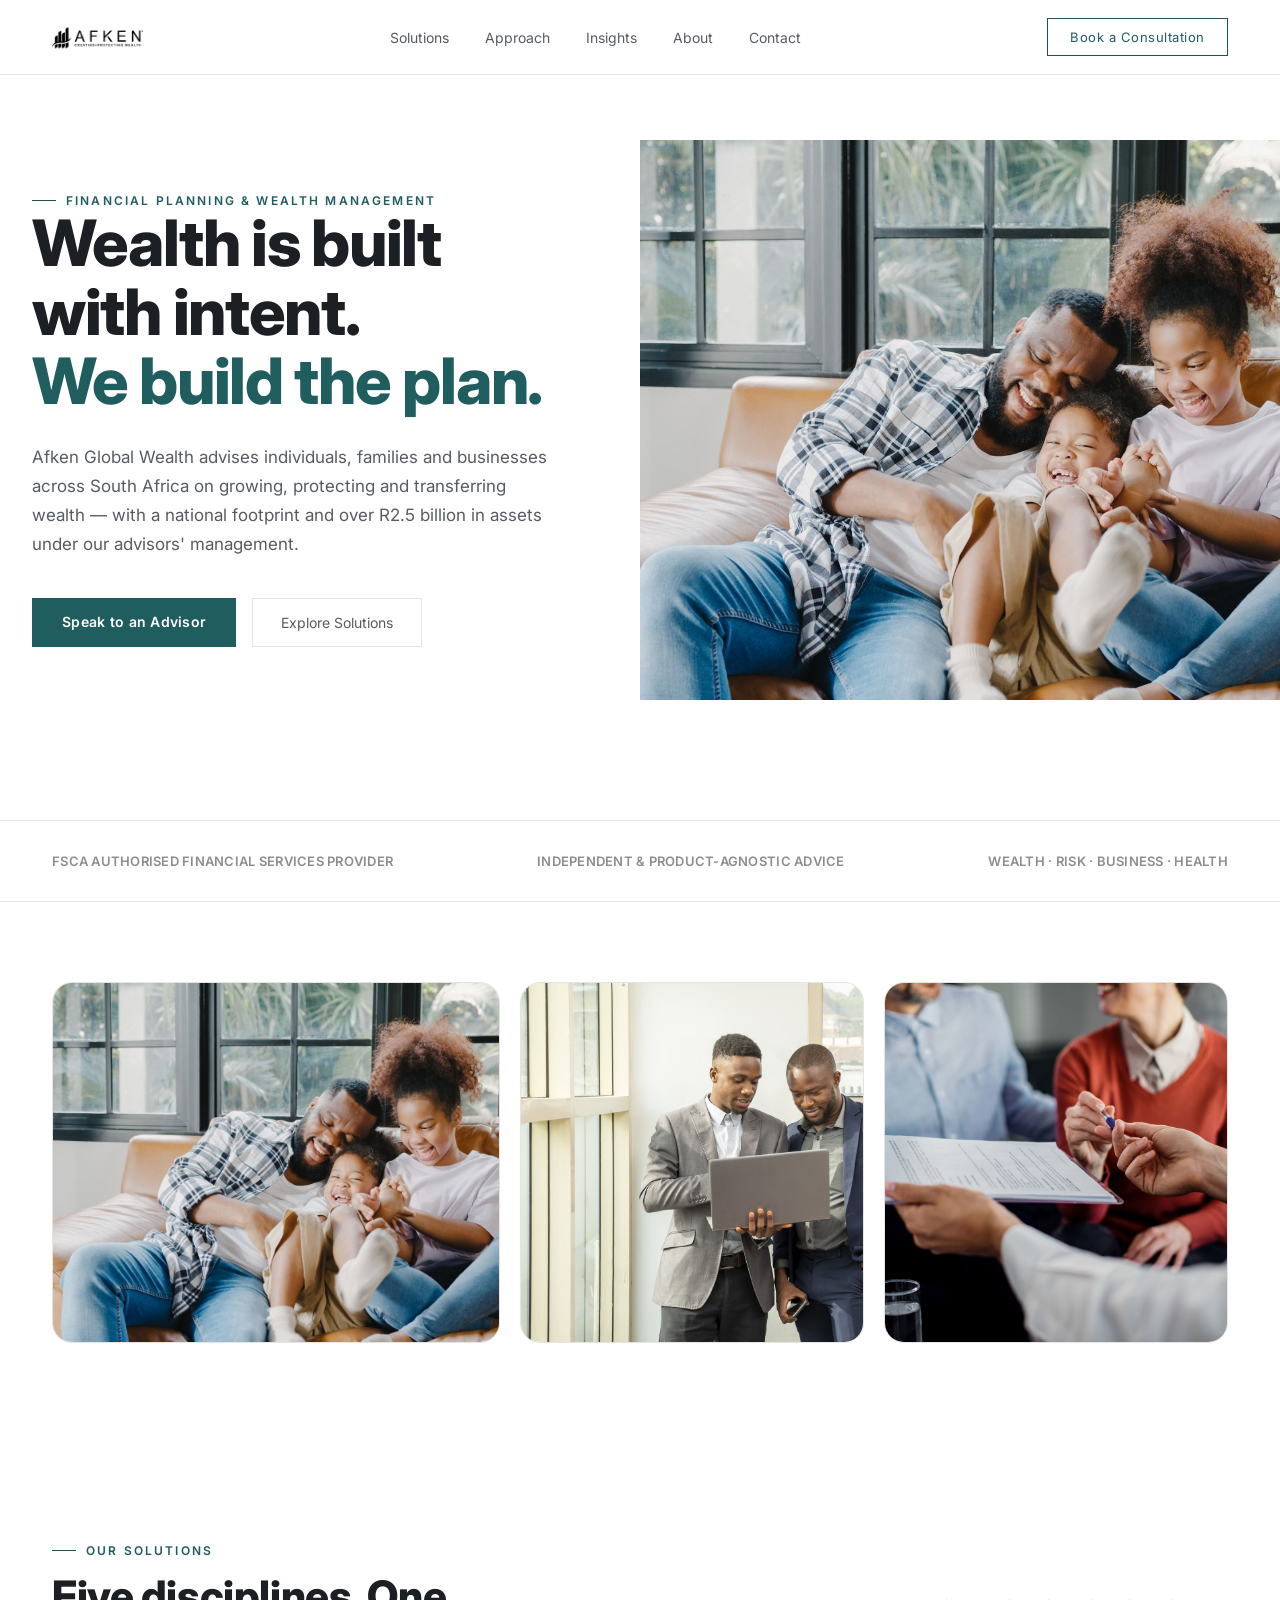
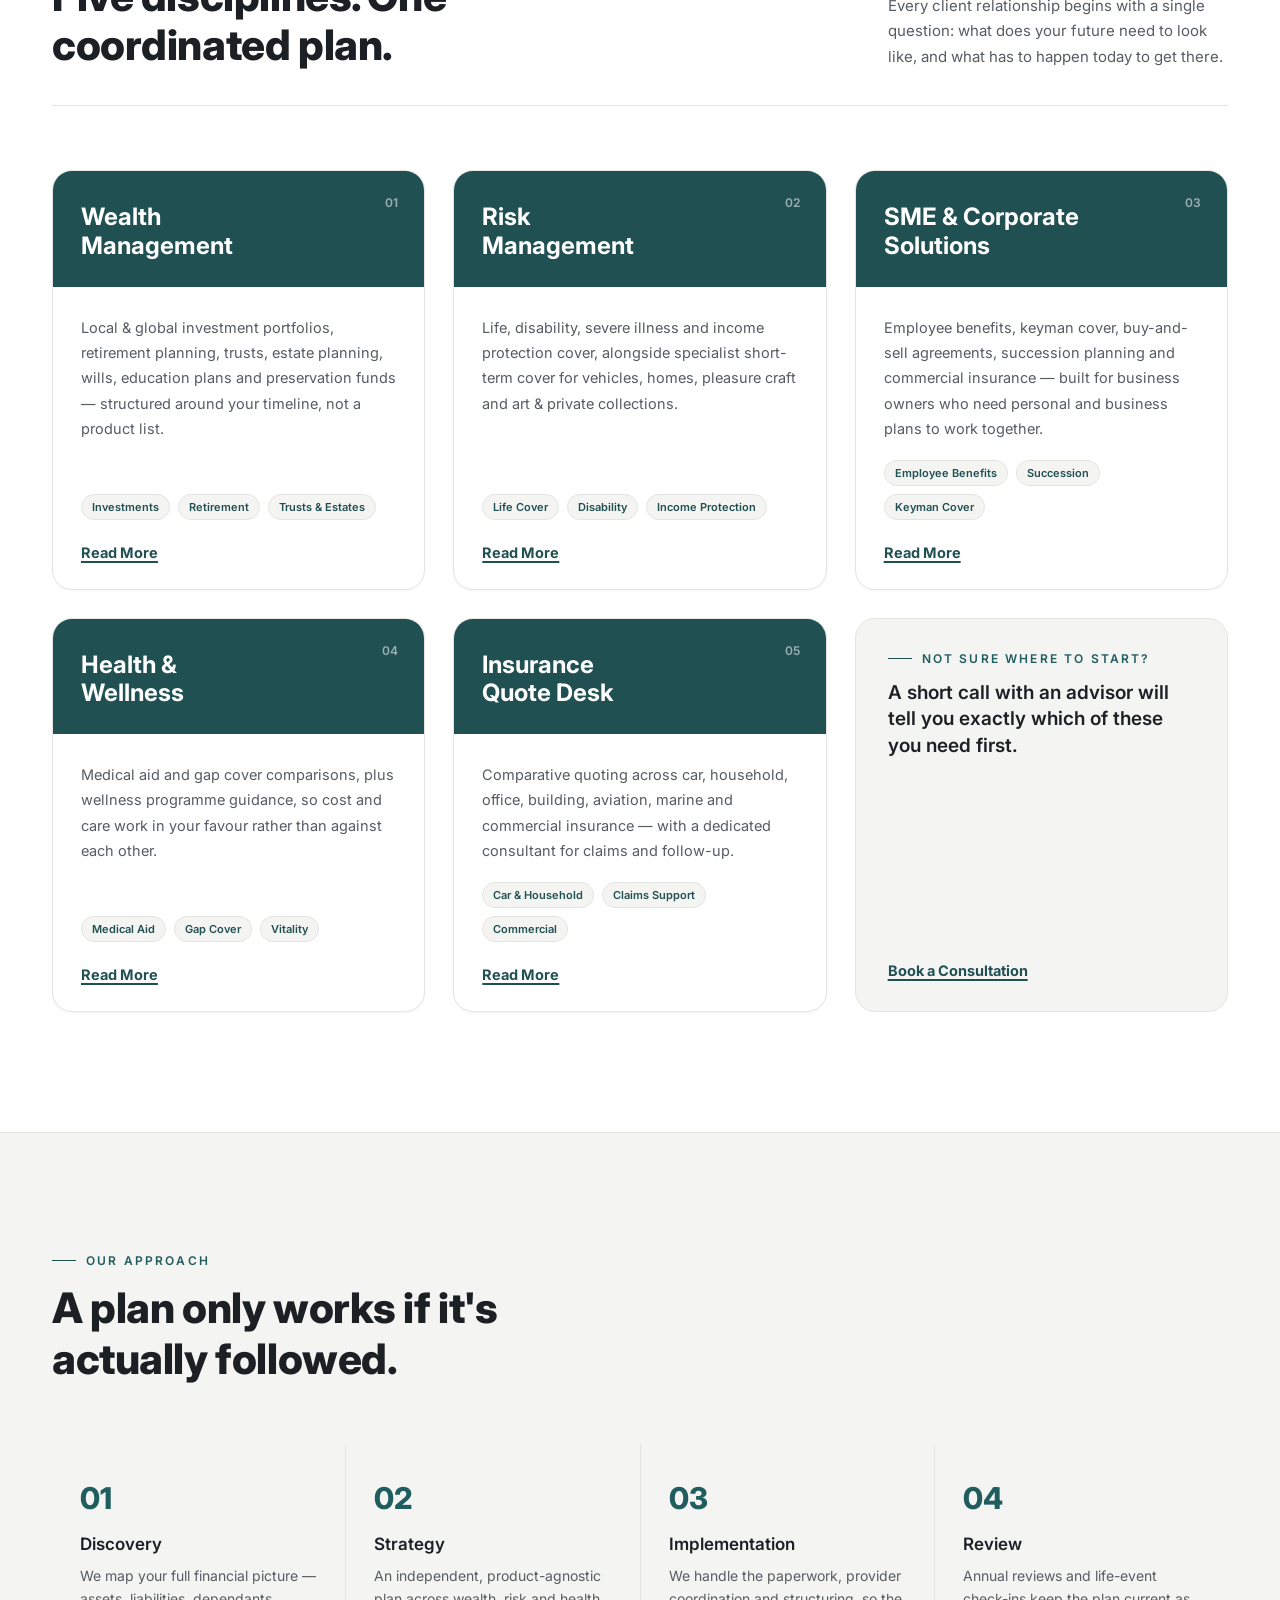
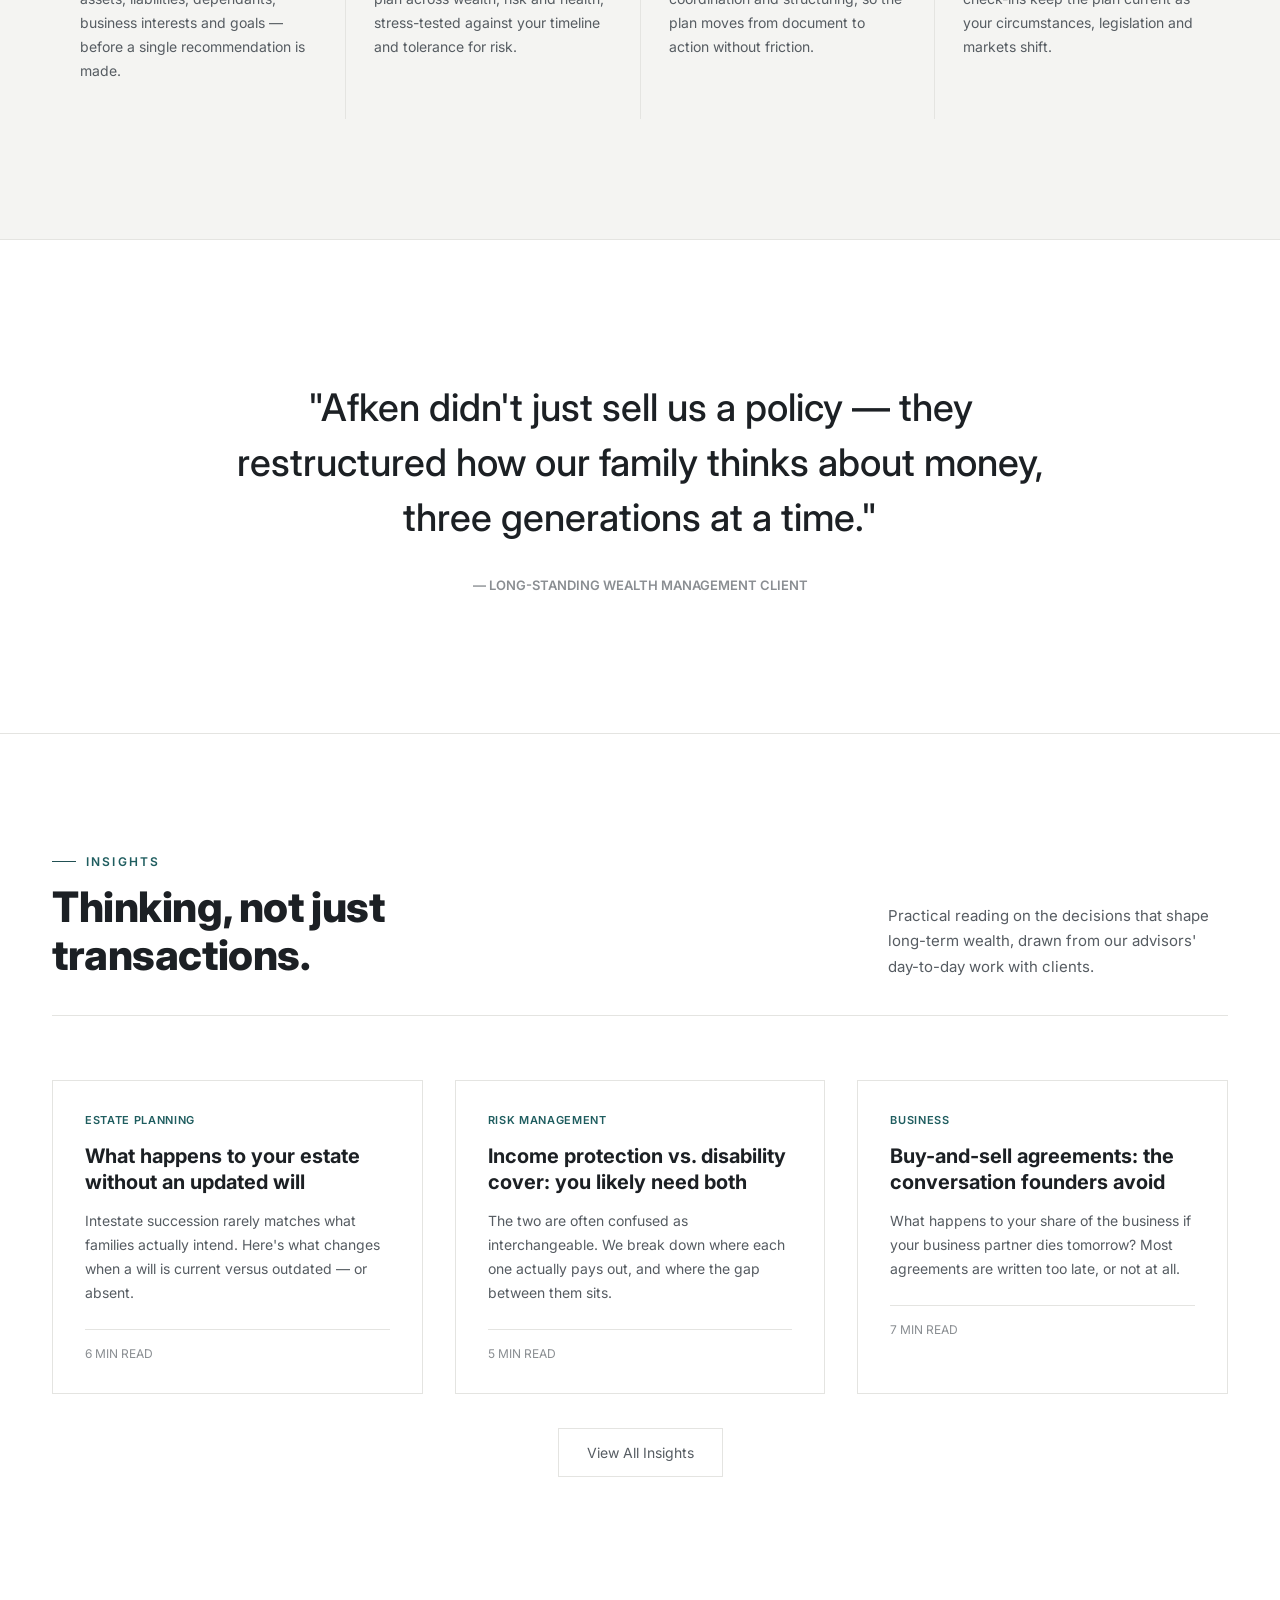
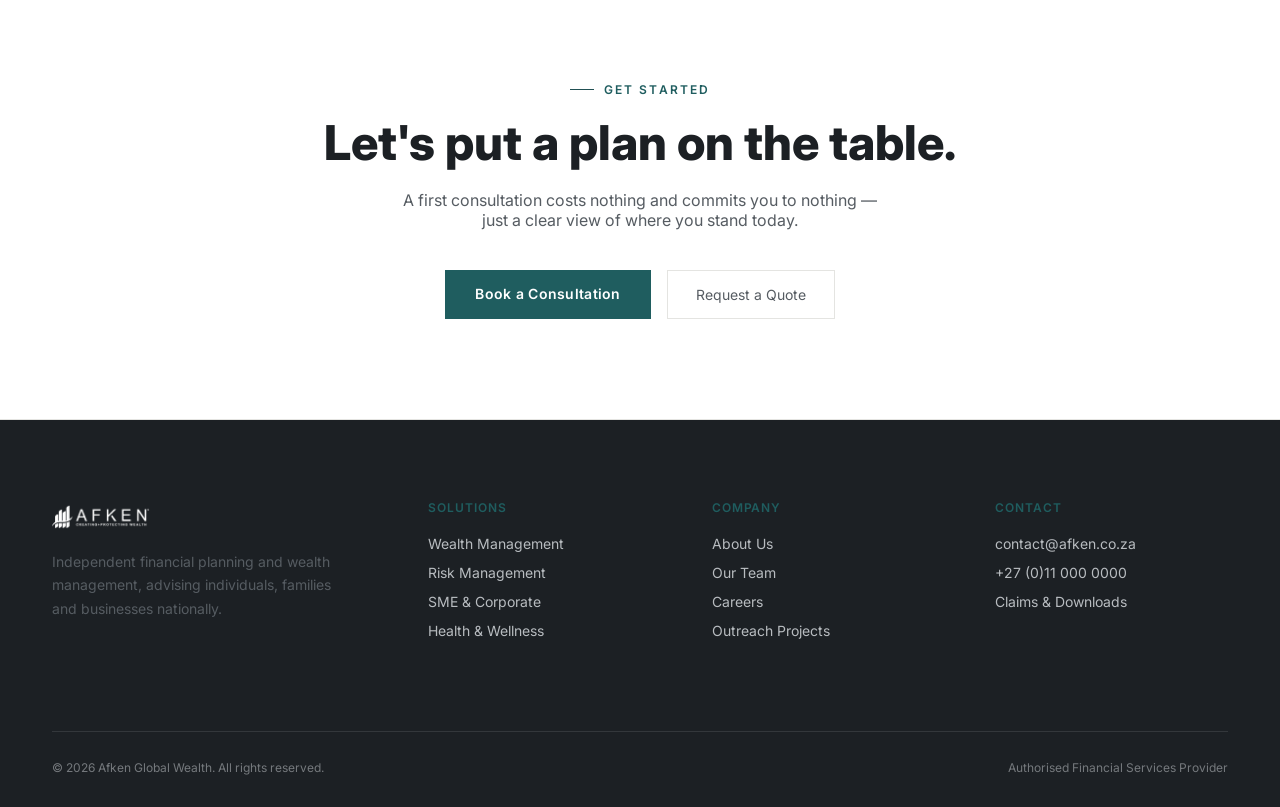
==== commit 0dfc16ee: "Add files via upload" ====
--- a/index.html
+++ b/index.html
@@ -27,31 +27,18 @@
 </header>
 
 <section class="hero">
-  <div class="wrap">
-    <div class="hero-grid">
-      <div>
-        <div class="eyebrow">Financial Planning &amp; Wealth Management</div>
-        <h1>Wealth is built with intent.<br><em>We build the plan.</em></h1>
-        <p class="hero-sub">Afken Global Wealth advises individuals, families and businesses across South Africa on growing, protecting and transferring wealth — with a national footprint and over R2.5 billion in assets under our advisors' management.</p>
-        <div class="hero-ctas">
-          <a href="pages/contact.html" class="btn-primary">Speak to an Advisor</a>
-          <a href="#solutions" class="btn-ghost">Explore Solutions</a>
-        </div>
-      </div>
-      <div>
-        <div class="eyebrow" style="margin-bottom:18px;">At a Glance</div>
-        <div class="ledger">
-          <div class="ledger-stat"><div class="ledger-num">R2.5bn+</div><div class="ledger-label">Assets under advice</div></div>
-          <div class="ledger-stat"><div class="ledger-num">25+ yrs</div><div class="ledger-label">Industry experience</div></div>
-          <div class="ledger-stat"><div class="ledger-num">National</div><div class="ledger-label">Footprint &amp; reach</div></div>
-        </div>
-        <div class="img-block hero-img placeholder">
-          <div class="img-placeholder-label">
-            <svg width="32" height="32" viewBox="0 0 24 24" fill="none" stroke="currentColor" stroke-width="1.5"><rect x="3" y="3" width="18" height="18" rx="2"/><circle cx="8.5" cy="8.5" r="1.5"/><path d="M21 15l-5-5L5 21"/></svg>
-            <span>Lifestyle photography —<br>advisor &amp; client portrait</span>
-          </div>
-        </div>
-      </div>
+  <div class="hero-split">
+    <div class="hero-text wrap" style="max-width:600px;margin:0;padding-right:40px;">
+      <div class="eyebrow">Financial Planning &amp; Wealth Management</div>
+      <h1>Wealth is built with intent.<br><em>We build the plan.</em></h1>
+      <p class="hero-sub">Afken Global Wealth advises individuals, families and businesses across South Africa on growing, protecting and transferring wealth — with a national footprint and over R2.5 billion in assets under our advisors' management.</p>
+      <div class="hero-ctas">
+        <a href="pages/contact.html" class="btn-primary">Speak to an Advisor</a>
+        <a href="#solutions" class="btn-ghost">Explore Solutions</a>
+      </div>
+    </div>
+    <div class="hero-image">
+      <img src="assets/images/photos/family-sofa.jpg" alt="Family at home together">
     </div>
   </div>
 </section>
@@ -67,24 +54,9 @@
 <section style="padding:80px 0;">
   <div class="wrap">
     <div class="gallery-strip">
-      <div class="img-block placeholder">
-        <div class="img-placeholder-label">
-          <svg width="28" height="28" viewBox="0 0 24 24" fill="none" stroke="currentColor" stroke-width="1.5"><rect x="3" y="3" width="18" height="18" rx="2"/><circle cx="8.5" cy="8.5" r="1.5"/><path d="M21 15l-5-5L5 21"/></svg>
-          <span>Family at home —<br>multi-generational planning</span>
-        </div>
-      </div>
-      <div class="img-block placeholder">
-        <div class="img-placeholder-label">
-          <svg width="28" height="28" viewBox="0 0 24 24" fill="none" stroke="currentColor" stroke-width="1.5"><rect x="3" y="3" width="18" height="18" rx="2"/><circle cx="8.5" cy="8.5" r="1.5"/><path d="M21 15l-5-5L5 21"/></svg>
-          <span>Business owner —<br>SME &amp; corporate solutions</span>
-        </div>
-      </div>
-      <div class="img-block placeholder">
-        <div class="img-placeholder-label">
-          <svg width="28" height="28" viewBox="0 0 24 24" fill="none" stroke="currentColor" stroke-width="1.5"><rect x="3" y="3" width="18" height="18" rx="2"/><circle cx="8.5" cy="8.5" r="1.5"/><path d="M21 15l-5-5L5 21"/></svg>
-          <span>Advisor consultation —<br>in-office meeting</span>
-        </div>
-      </div>
+      <div class="img-block"><img src="assets/images/photos/family-sofa.jpg" alt="Family at home together" style="width:100%;height:100%;object-fit:cover;display:block;"></div>
+      <div class="img-block"><img src="assets/images/photos/business-partners.jpg" alt="Business partners discussing strategy" style="width:100%;height:100%;object-fit:cover;display:block;"></div>
+      <div class="img-block"><img src="assets/images/photos/advisor-signing.jpg" alt="Advisor consultation, signing documents" style="width:100%;height:100%;object-fit:cover;display:block;"></div>
     </div>
   </div>
 </section>
--- a/assets/style.css
+++ b/assets/style.css
@@ -61,18 +61,14 @@
   /* hero */
   .hero{
     position:relative;
-    padding:200px 0 140px;
+    padding-top:140px;
     border-bottom:1px solid var(--hairline);
     overflow:hidden;
   }
-  .hero::before{
-    content:'';
-    position:absolute;
-    top:-10%;right:-10%;
-    width:600px;height:600px;
-    background:radial-gradient(circle, rgba(61,138,140,0.10) 0%, transparent 70%);
-    pointer-events:none;
-  }
+  .hero-split{display:grid;grid-template-columns:1fr 1fr;align-items:center;min-height:560px;}
+  .hero-text{padding-top:40px;padding-bottom:40px;}
+  .hero-image{height:100%;align-self:stretch;}
+  .hero-image img{width:100%;height:100%;object-fit:cover;display:block;min-height:560px;}
   .hero-grid{display:grid;grid-template-columns:1.3fr 0.9fr;gap:80px;align-items:end;position:relative;}
   .hero h1{
     font-size:clamp(38px,5vw,66px);
@@ -225,6 +221,9 @@
   }
   @media(max-width:880px){
     .hero-grid{grid-template-columns:1fr;gap:48px;}
+    .hero-split{grid-template-columns:1fr;min-height:auto;}
+    .hero-text{padding-right:32px !important;padding-top:20px;}
+    .hero-image img{min-height:320px;}
     .ledger{grid-template-columns:1fr 1fr;flex-wrap:wrap;height:auto;}
     .ledger-stat{flex:0 0 50%;padding:14px 14px 14px 0;}
     .navlinks{display:none;}
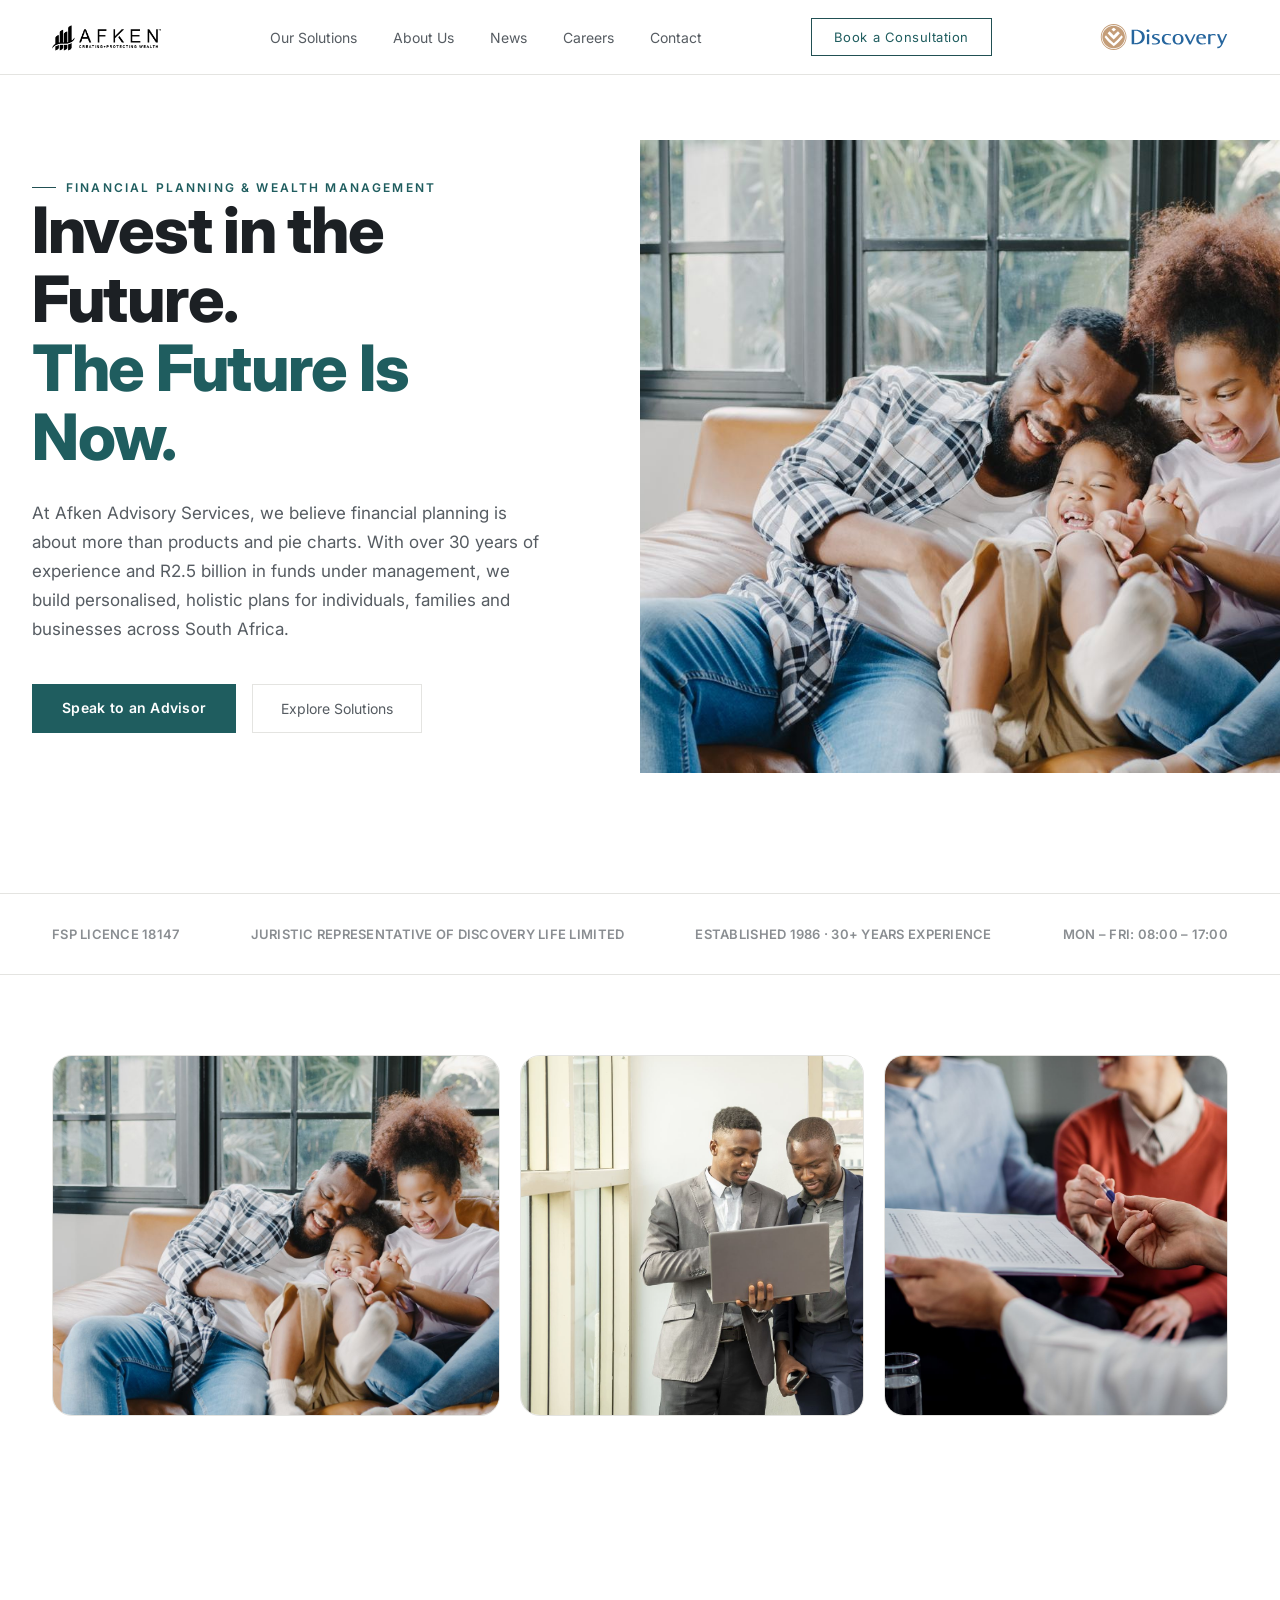
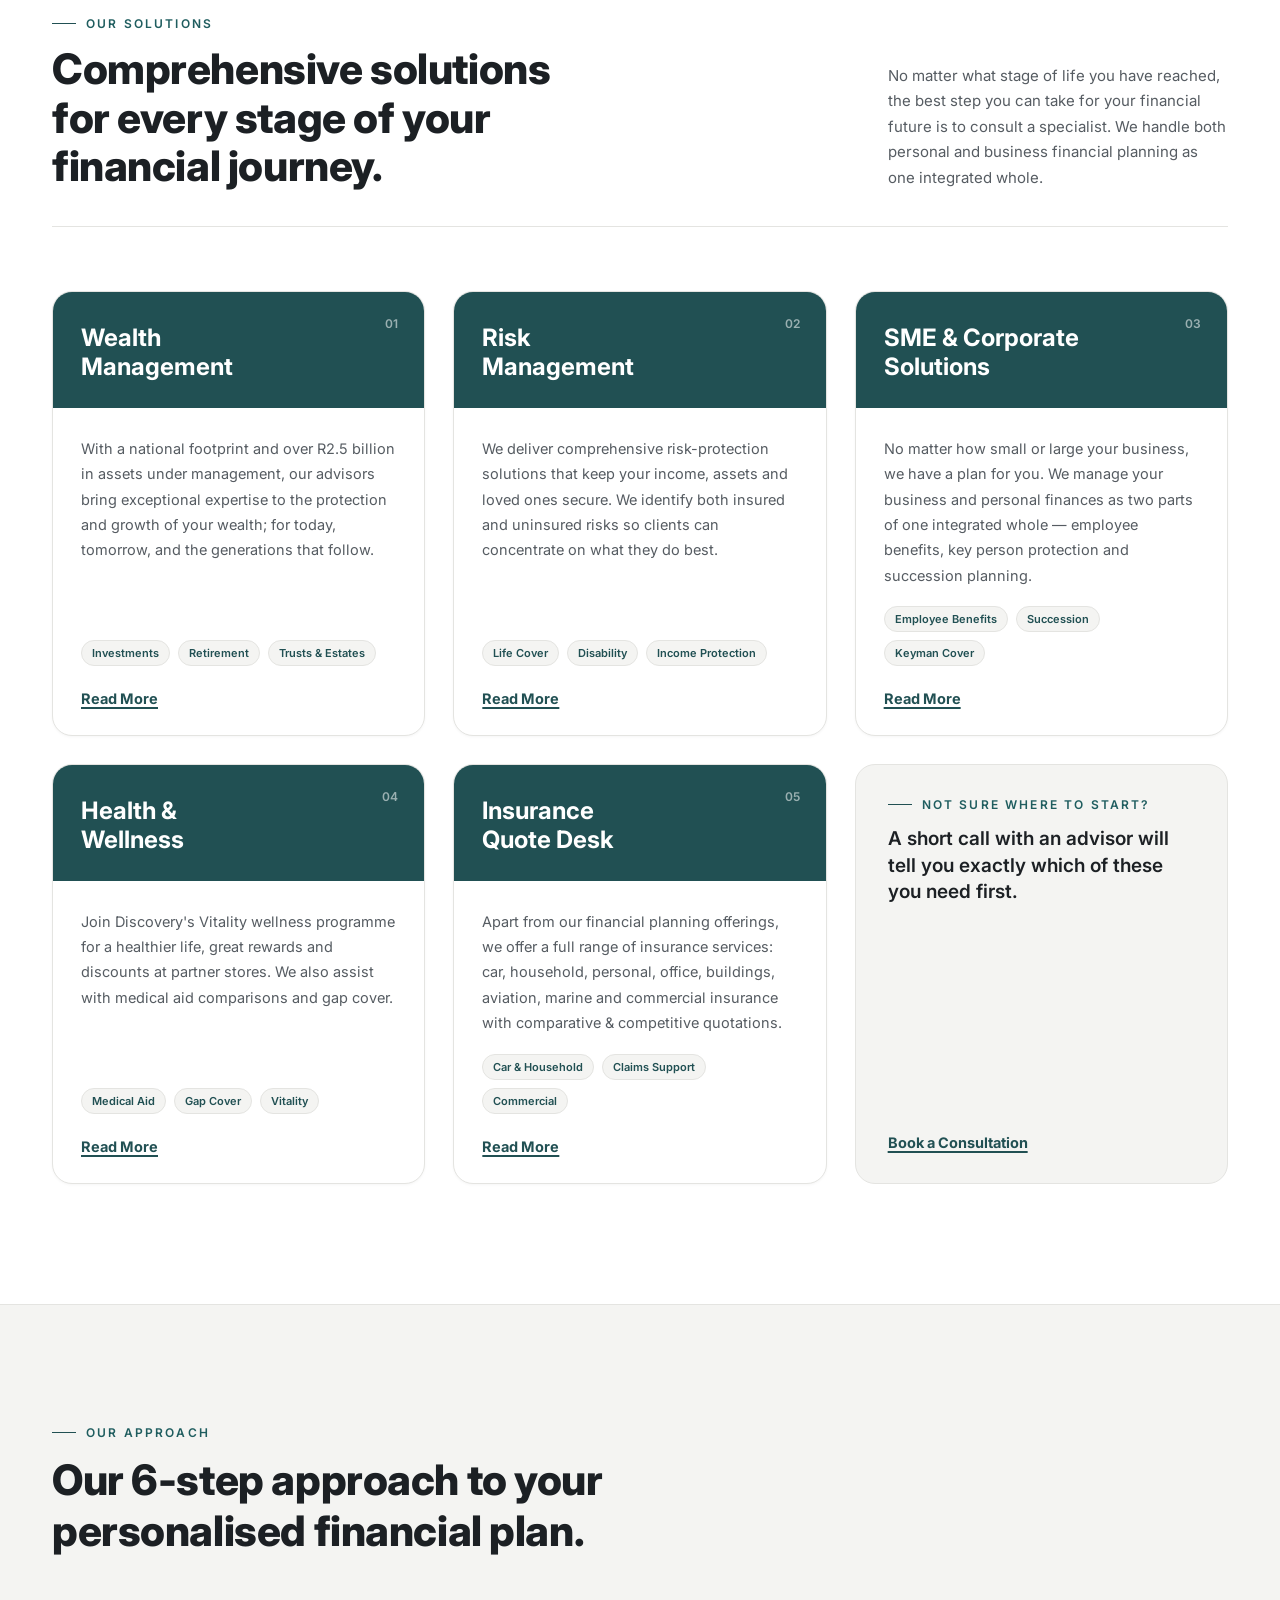
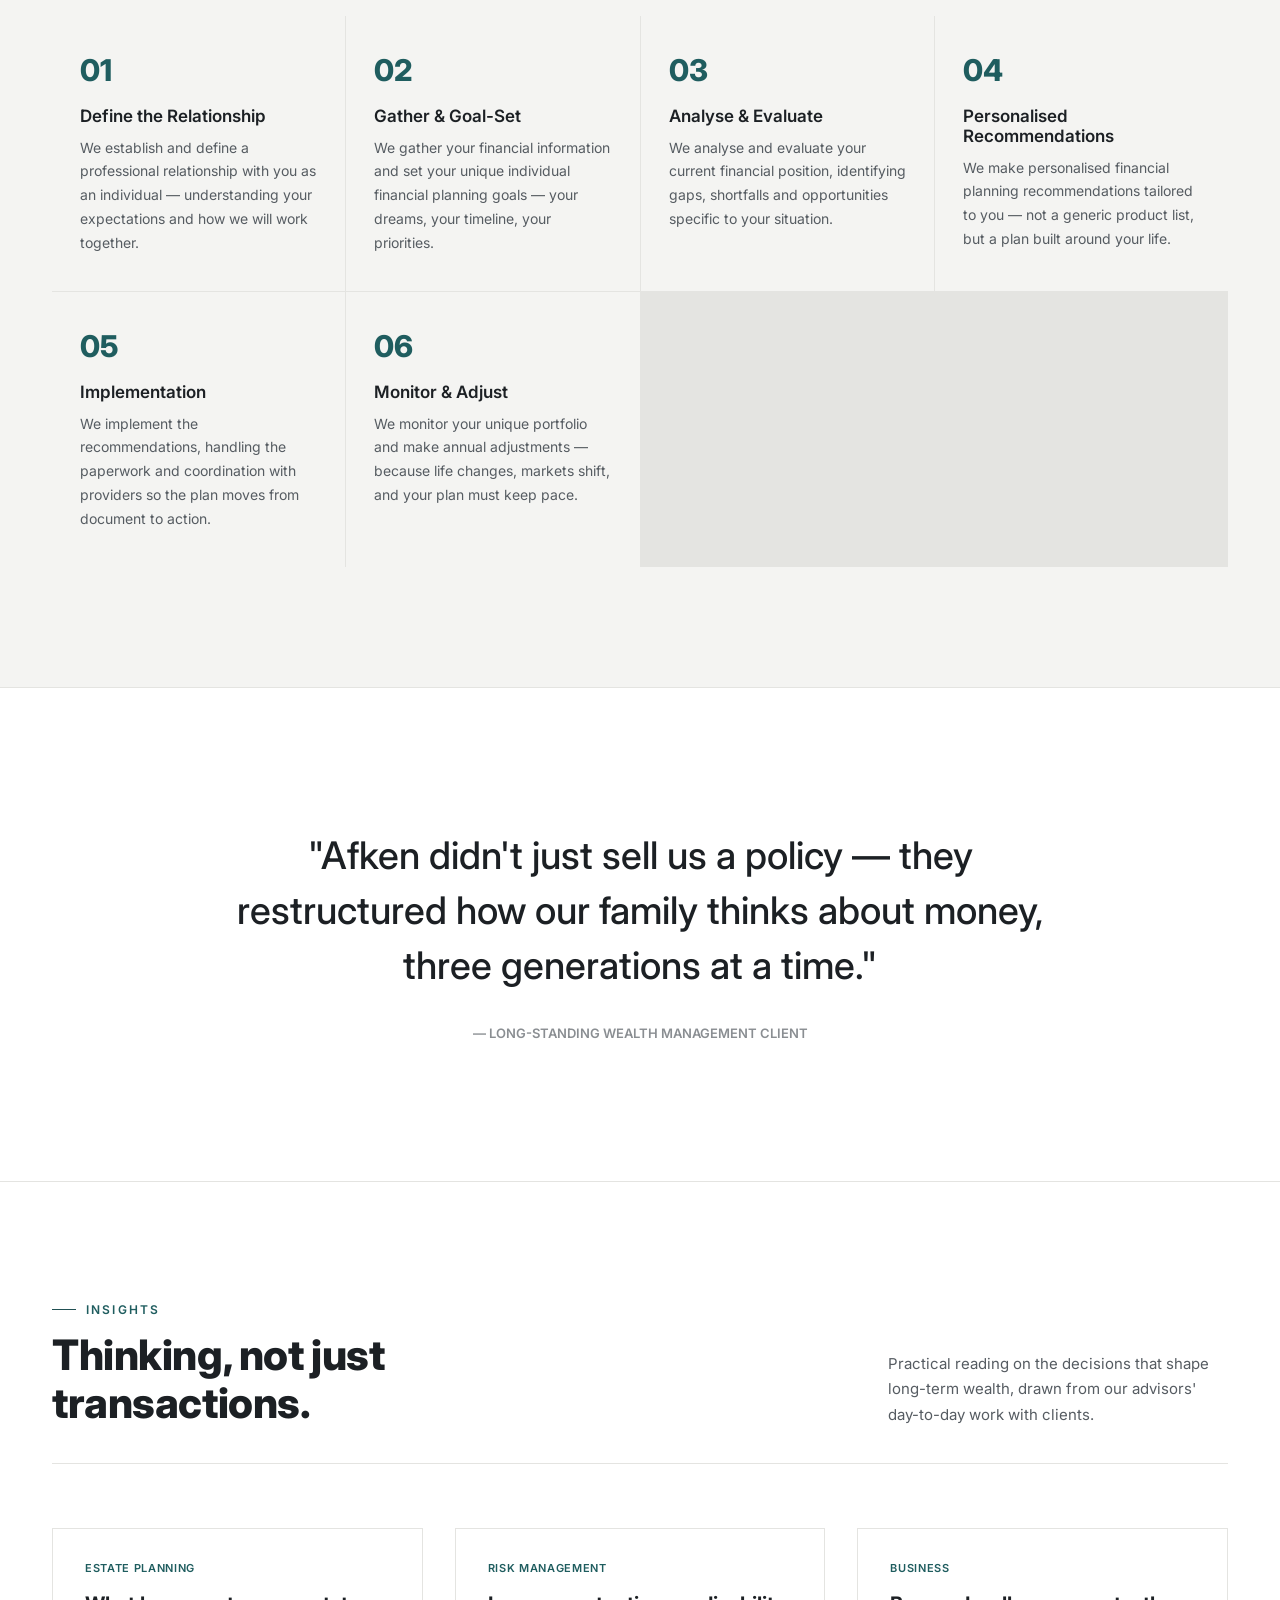
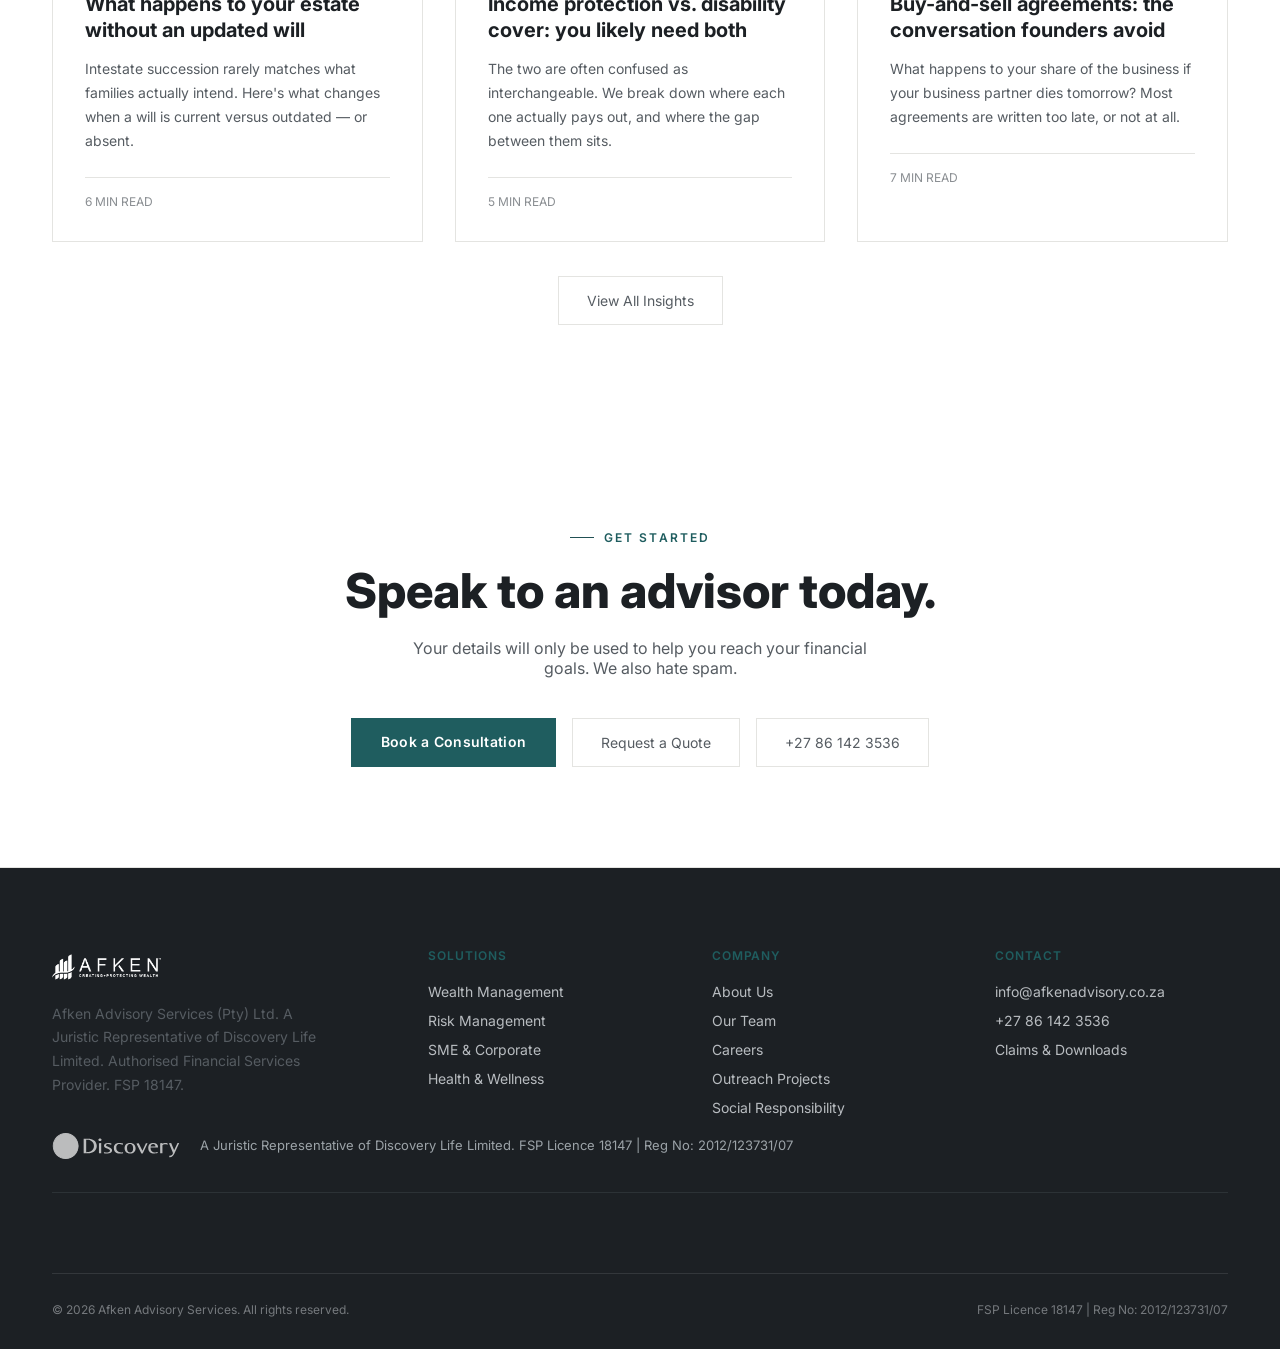
==== commit d2678a23: "Add files via upload" ====
--- a/index.html
+++ b/index.html
@@ -3,7 +3,7 @@
 <head>
 <meta charset="UTF-8">
 <meta name="viewport" content="width=device-width, initial-scale=1.0">
-<title>Afken Global Wealth | Financial Planning &amp; Wealth Management</title>
+<title>Afken Advisory Services | Financial Planning &amp; Wealth Management</title>
 <meta name="description" content="National financial planning and wealth management partners. Over R2.5 billion in assets under management, advising on wealth, risk, business and health solutions across South Africa.">
 <link rel="preconnect" href="https://fonts.googleapis.com">
 <link rel="preconnect" href="https://fonts.gstatic.com" crossorigin>
@@ -14,15 +14,16 @@
 
 <header>
   <nav class="nav">
-    <div class="logo"><img src="assets/images/afken-logo-black.png" alt="Afken Global Wealth"></div>
+    <div class="logo"><img src="assets/images/afken-logo-black.png" alt="Afken Advisory Services"></div>
     <div class="navlinks">
-      <a href="#solutions">Solutions</a>
-      <a href="#process">Approach</a>
-      <a href="pages/insights.html">Insights</a>
-      <a href="pages/about.html">About</a>
-      <a href="#contact">Contact</a>
+      <a href="#solutions">Our Solutions</a>
+      <a href="pages/about.html">About Us</a>
+      <a href="pages/insights.html">News</a>
+      <a href="pages/careers.html">Careers</a>
+      <a href="pages/contact.html">Contact</a>
     </div>
     <a href="pages/contact.html" class="nav-cta">Book a Consultation</a>
+    <img src="assets/images/discovery-logo.svg" alt="Discovery" class="discovery-badge">
   </nav>
 </header>
 
@@ -30,8 +31,8 @@
   <div class="hero-split">
     <div class="hero-text wrap" style="max-width:600px;margin:0;padding-right:40px;">
       <div class="eyebrow">Financial Planning &amp; Wealth Management</div>
-      <h1>Wealth is built with intent.<br><em>We build the plan.</em></h1>
-      <p class="hero-sub">Afken Global Wealth advises individuals, families and businesses across South Africa on growing, protecting and transferring wealth — with a national footprint and over R2.5 billion in assets under our advisors' management.</p>
+      <h1>Invest in the Future.<br><em>The Future Is Now.</em></h1>
+      <p class="hero-sub">At Afken Advisory Services, we believe financial planning is about more than products and pie charts. With over 30 years of experience and R2.5 billion in funds under management, we build personalised, holistic plans for individuals, families and businesses across South Africa.</p>
       <div class="hero-ctas">
         <a href="pages/contact.html" class="btn-primary">Speak to an Advisor</a>
         <a href="#solutions" class="btn-ghost">Explore Solutions</a>
@@ -45,9 +46,10 @@
 
 <div class="trust">
   <div class="wrap">
-    <div class="trust-item">FSCA AUTHORISED FINANCIAL SERVICES PROVIDER</div>
-    <div class="trust-item">INDEPENDENT &amp; PRODUCT-AGNOSTIC ADVICE</div>
-    <div class="trust-item">WEALTH · RISK · BUSINESS · HEALTH</div>
+    <div class="trust-item">FSP LICENCE 18147</div>
+    <div class="trust-item">JURISTIC REPRESENTATIVE OF DISCOVERY LIFE LIMITED</div>
+    <div class="trust-item">ESTABLISHED 1986 · 30+ YEARS EXPERIENCE</div>
+    <div class="trust-item">MON – FRI: 08:00 – 17:00</div>
   </div>
 </div>
 
@@ -66,9 +68,9 @@
     <div class="section-head">
       <div>
         <div class="eyebrow">Our Solutions</div>
-        <h2>Five disciplines. One coordinated plan.</h2>
-      </div>
-      <p>Every client relationship begins with a single question: what does your future need to look like, and what has to happen today to get there.</p>
+        <h2>Comprehensive solutions for every stage of your financial journey.</h2>
+      </div>
+      <p>No matter what stage of life you have reached, the best step you can take for your financial future is to consult a specialist. We handle both personal and business financial planning as one integrated whole.</p>
     </div>
 
     <div class="sol-grid">
@@ -78,7 +80,7 @@
           <h3>Wealth<br>Management</h3>
         </div>
         <div class="sol-card-body">
-          <p>Local &amp; global investment portfolios, retirement planning, trusts, estate planning, wills, education plans and preservation funds — structured around your timeline, not a product list.</p>
+          <p>With a national footprint and over R2.5 billion in assets under management, our advisors bring exceptional expertise to the protection and growth of your wealth; for today, tomorrow, and the generations that follow.</p>
           <div class="sol-card-tags"><span class="tag">Investments</span><span class="tag">Retirement</span><span class="tag">Trusts &amp; Estates</span></div>
           <a href="pages/wealth.html" class="sol-card-link">Read More</a>
         </div>
@@ -90,7 +92,7 @@
           <h3>Risk<br>Management</h3>
         </div>
         <div class="sol-card-body">
-          <p>Life, disability, severe illness and income protection cover, alongside specialist short-term cover for vehicles, homes, pleasure craft and art &amp; private collections.</p>
+          <p>We deliver comprehensive risk-protection solutions that keep your income, assets and loved ones secure. We identify both insured and uninsured risks so clients can concentrate on what they do best.</p>
           <div class="sol-card-tags"><span class="tag">Life Cover</span><span class="tag">Disability</span><span class="tag">Income Protection</span></div>
           <a href="pages/risk.html" class="sol-card-link">Read More</a>
         </div>
@@ -102,7 +104,7 @@
           <h3>SME &amp; Corporate<br>Solutions</h3>
         </div>
         <div class="sol-card-body">
-          <p>Employee benefits, keyman cover, buy-and-sell agreements, succession planning and commercial insurance — built for business owners who need personal and business plans to work together.</p>
+          <p>No matter how small or large your business, we have a plan for you. We manage your business and personal finances as two parts of one integrated whole — employee benefits, key person protection and succession planning.</p>
           <div class="sol-card-tags"><span class="tag">Employee Benefits</span><span class="tag">Succession</span><span class="tag">Keyman Cover</span></div>
           <a href="pages/sme.html" class="sol-card-link">Read More</a>
         </div>
@@ -114,7 +116,7 @@
           <h3>Health &amp;<br>Wellness</h3>
         </div>
         <div class="sol-card-body">
-          <p>Medical aid and gap cover comparisons, plus wellness programme guidance, so cost and care work in your favour rather than against each other.</p>
+          <p>Join Discovery's Vitality wellness programme for a healthier life, great rewards and discounts at partner stores. We also assist with medical aid comparisons and gap cover.</p>
           <div class="sol-card-tags"><span class="tag">Medical Aid</span><span class="tag">Gap Cover</span><span class="tag">Vitality</span></div>
           <a href="pages/health.html" class="sol-card-link">Read More</a>
         </div>
@@ -126,7 +128,7 @@
           <h3>Insurance<br>Quote Desk</h3>
         </div>
         <div class="sol-card-body">
-          <p>Comparative quoting across car, household, office, building, aviation, marine and commercial insurance — with a dedicated consultant for claims and follow-up.</p>
+          <p>Apart from our financial planning offerings, we offer a full range of insurance services: car, household, personal, office, buildings, aviation, marine and commercial insurance with comparative &amp; competitive quotations.</p>
           <div class="sol-card-tags"><span class="tag">Car &amp; Household</span><span class="tag">Claims Support</span><span class="tag">Commercial</span></div>
           <a href="#" class="sol-card-link">Read More</a>
         </div>
@@ -146,27 +148,37 @@
 <section class="process" id="process">
   <div class="wrap">
     <div class="eyebrow">Our Approach</div>
-    <h2 class="serif" style="font-size:clamp(28px,3.4vw,42px);font-weight:800;letter-spacing:-0.01em;margin-top:14px;max-width:600px;">A plan only works if it's actually followed.</h2>
+    <h2 class="serif" style="font-size:clamp(28px,3.4vw,42px);font-weight:800;letter-spacing:-0.01em;margin-top:14px;max-width:600px;">Our 6-step approach to your personalised financial plan.</h2>
     <div class="process-grid">
       <div class="process-card">
         <div class="process-num">01</div>
-        <h3>Discovery</h3>
-        <p>We map your full financial picture — assets, liabilities, dependants, business interests and goals — before a single recommendation is made.</p>
+        <h3>Define the Relationship</h3>
+        <p>We establish and define a professional relationship with you as an individual — understanding your expectations and how we will work together.</p>
       </div>
       <div class="process-card">
         <div class="process-num">02</div>
-        <h3>Strategy</h3>
-        <p>An independent, product-agnostic plan across wealth, risk and health, stress-tested against your timeline and tolerance for risk.</p>
+        <h3>Gather &amp; Goal-Set</h3>
+        <p>We gather your financial information and set your unique individual financial planning goals — your dreams, your timeline, your priorities.</p>
       </div>
       <div class="process-card">
         <div class="process-num">03</div>
+        <h3>Analyse &amp; Evaluate</h3>
+        <p>We analyse and evaluate your current financial position, identifying gaps, shortfalls and opportunities specific to your situation.</p>
+      </div>
+      <div class="process-card">
+        <div class="process-num">04</div>
+        <h3>Personalised Recommendations</h3>
+        <p>We make personalised financial planning recommendations tailored to you — not a generic product list, but a plan built around your life.</p>
+      </div>
+      <div class="process-card">
+        <div class="process-num">05</div>
         <h3>Implementation</h3>
-        <p>We handle the paperwork, provider coordination and structuring, so the plan moves from document to action without friction.</p>
-      </div>
-      <div class="process-card">
-        <div class="process-num">04</div>
-        <h3>Review</h3>
-        <p>Annual reviews and life-event check-ins keep the plan current as your circumstances, legislation and markets shift.</p>
+        <p>We implement the recommendations, handling the paperwork and coordination with providers so the plan moves from document to action.</p>
+      </div>
+      <div class="process-card">
+        <div class="process-num">06</div>
+        <h3>Monitor &amp; Adjust</h3>
+        <p>We monitor your unique portfolio and make annual adjustments — because life changes, markets shift, and your plan must keep pace.</p>
       </div>
     </div>
   </div>
@@ -217,11 +229,12 @@
 <section class="cta-band" id="contact">
   <div class="wrap">
     <div class="eyebrow" style="justify-content:center;">Get Started</div>
-    <h2 style="margin-top:16px;">Let's put a plan on the table.</h2>
-    <p>A first consultation costs nothing and commits you to nothing — just a clear view of where you stand today.</p>
+    <h2 style="margin-top:16px;">Speak to an advisor today.</h2>
+    <p>Your details will only be used to help you reach your financial goals. We also hate spam.</p>
     <div class="hero-ctas">
       <a href="pages/contact.html" class="btn-primary">Book a Consultation</a>
       <a href="pages/contact.html" class="btn-ghost">Request a Quote</a>
+      <a href="tel:+27861423536" class="btn-ghost">+27 86 142 3536</a>
     </div>
   </div>
 </section>
@@ -230,8 +243,8 @@
   <div class="wrap">
     <div class="foot-grid">
       <div class="foot-col">
-        <div class="logo" style="margin-bottom:18px;"><img src="assets/images/afken-logo-white.png" alt="Afken Global Wealth"></div>
-        <p style="color:var(--ink-dim);font-size:14px;line-height:1.7;max-width:280px;">Independent financial planning and wealth management, advising individuals, families and businesses nationally.</p>
+        <div class="logo" style="margin-bottom:18px;"><img src="assets/images/afken-logo-white.png" alt="Afken Advisory Services"></div>
+        <p style="color:var(--ink-dim);font-size:14px;line-height:1.7;max-width:280px;">Afken Advisory Services (Pty) Ltd. A Juristic Representative of Discovery Life Limited. Authorised Financial Services Provider. FSP 18147.</p>
       </div>
       <div class="foot-col">
         <h4>Solutions</h4>
@@ -246,17 +259,22 @@
         <a href="pages/about.html#team">Our Team</a>
         <a href="pages/careers.html">Careers</a>
         <a href="#">Outreach Projects</a>
+        <a href="#">Social Responsibility</a>
       </div>
       <div class="foot-col">
         <h4>Contact</h4>
-        <a href="pages/contact.html">contact@afken.co.za</a>
-        <a href="pages/contact.html">+27 (0)11 000 0000</a>
-        <a href="#">Claims &amp; Downloads</a>
-      </div>
+        <a href="mailto:info@afkenadvisory.co.za">info@afkenadvisory.co.za</a>
+        <a href="tel:+27861423536">+27 86 142 3536</a>
+        <a href="pages/insights.html">Claims &amp; Downloads</a>
+      </div>
+    </div>
+    <div style="display:flex;align-items:center;gap:20px;margin-bottom:32px;padding-bottom:28px;border-bottom:1px solid #2C3236;">
+      <img src="assets/images/discovery-logo.svg" alt="Discovery Partner" class="discovery-badge">
+      <p style="font-size:13px;color:#9CA3A8;line-height:1.6;max-width:600px;">A Juristic Representative of Discovery Life Limited. FSP Licence 18147 | Reg No: 2012/123731/07</p>
     </div>
     <div class="foot-bottom">
-      <div>© 2026 Afken Global Wealth. All rights reserved.</div>
-      <div>Authorised Financial Services Provider</div>
+      <div>© 2026 Afken Advisory Services. All rights reserved.</div>
+      <div>FSP Licence 18147 | Reg No: 2012/123731/07</div>
     </div>
   </div>
 </footer>
--- a/assets/style.css
+++ b/assets/style.css
@@ -41,10 +41,13 @@
     backdrop-filter:blur(10px);
     border-bottom:1px solid var(--hairline);
   }
-  .nav{display:flex;align-items:center;justify-content:space-between;padding:18px 32px;max-width:1240px;margin:0 auto;}
+  .nav{display:flex;align-items:center;justify-content:space-between;padding:18px 32px;max-width:1240px;margin:0 auto;gap:16px;}
   .logo{font-family:'Inter',sans-serif;font-size:20px;font-weight:800;letter-spacing:-0.01em;}
-  .logo img{height:30px;width:auto;display:block;}
-  footer .logo img{height:32px;}
+  .logo img{height:36px;width:auto;display:block;}
+  .logo-footer{filter:brightness(0) invert(1);height:36px;width:auto;display:block;}
+  .discovery-badge{height:36px;width:auto;display:block;opacity:0.85;flex-shrink:0;}
+  footer .logo img{height:36px;}
+  footer .discovery-badge{filter:brightness(0) invert(1);opacity:0.7;}
   .logo span{color:var(--gold);}
   .navlinks{display:flex;gap:36px;font-size:14px;color:var(--ink-dim);}
   .navlinks a:hover{color:var(--ink);}
